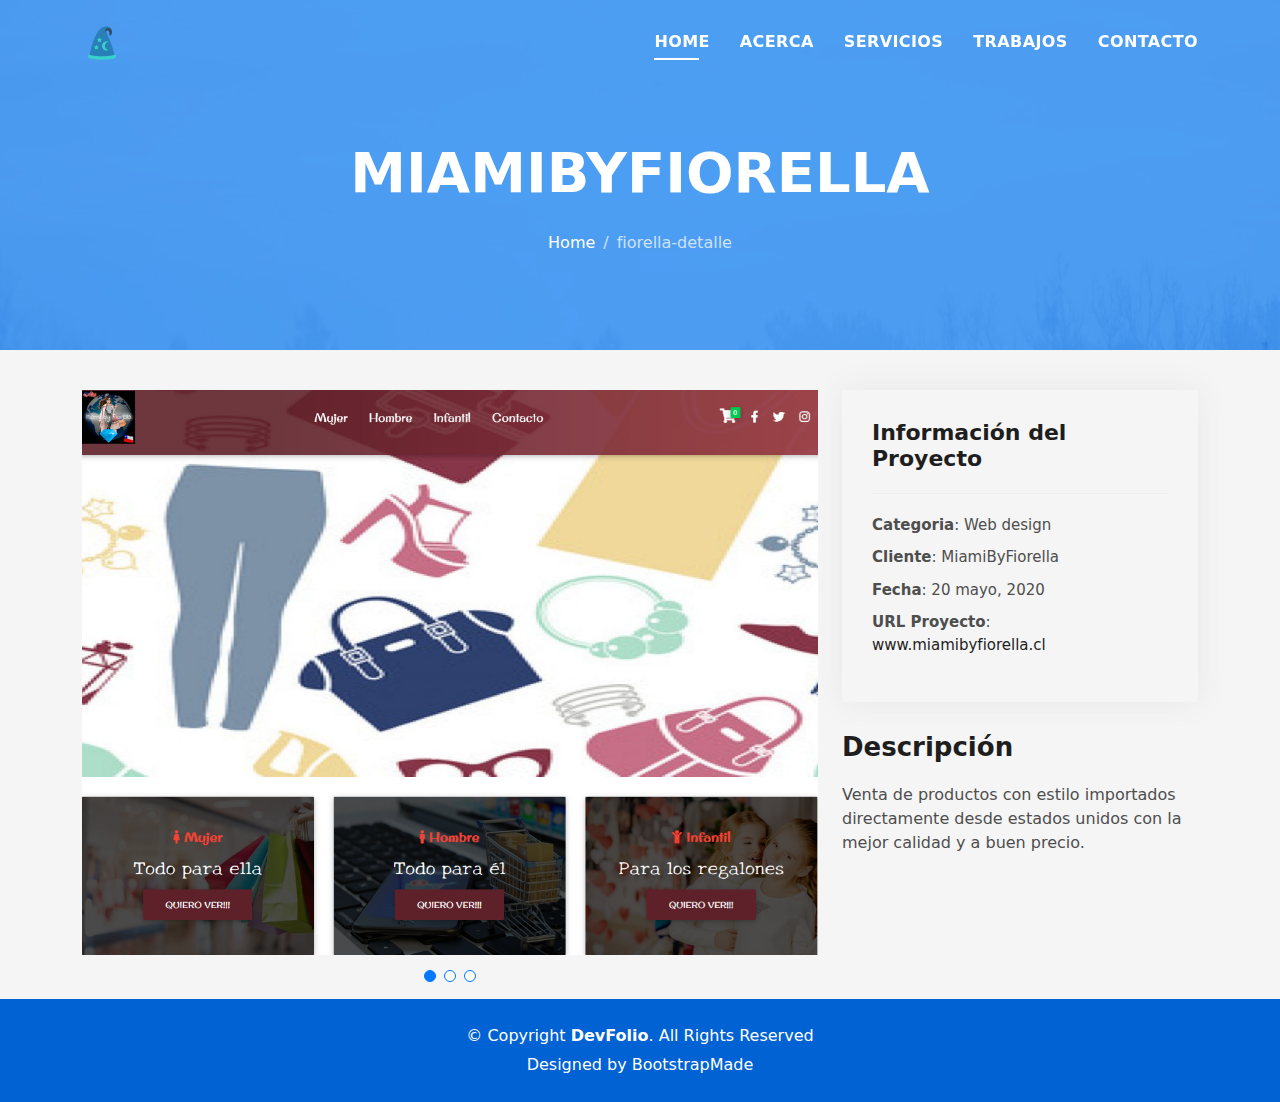
==== fiorella-details.html @ 1ee3c16e "update proyect" ====
<!DOCTYPE html>
<html lang="es">

<head>
    <meta charset="utf-8" />
    <meta content="width=device-width, initial-scale=1.0" name="viewport" />

    <title>Mi Portafolio | MiamiByFiorella Detalles</title>
    <meta content="" name="description" />
    <meta content="" name="keywords" />

    <!-- Favicons -->
    <link href="assets/img/favicon.png" rel="icon" />
    <link href="assets/img/apple-touch-icon.png" rel="apple-touch-icon" />

    <!-- Vendor CSS Files -->
    <link href="assets/vendor/bootstrap/css/bootstrap.min.css" rel="stylesheet" />
    <link href="assets/vendor/bootstrap-icons/bootstrap-icons.css" rel="stylesheet" />
    <link href="assets/vendor/glightbox/css/glightbox.min.css" rel="stylesheet" />
    <link href="assets/vendor/swiper/swiper-bundle.min.css" rel="stylesheet" />

    <!-- Template Main CSS File -->
    <link href="assets/css/style.css" rel="stylesheet" />
</head>

<body>
    <!-- ======= Header ======= -->
    <header id="header" class="fixed-top">
        <div class="container d-flex align-items-center justify-content-between">

            <!--<h1 class="logo"><a href="index.html">DevFolio</a></h1>-->
            <!-- Uncomment below if you prefer to use an image logo -->
            <a href="index.html" class="logo"><img src="assets/img/logo.png" alt="" class="img-fluid"></a>

            <nav id="navbar" class="navbar">
                <ul>
                    <li><a class="nav-link scrollto active" href="index.html#hero">Home</a></li>
                    <li><a class="nav-link scrollto" href="index.html#about">Acerca</a></li>
                    <li><a class="nav-link scrollto" href="index.html#services">Servicios</a></li>
                    <li><a class="nav-link scrollto " href="index.html#work">Trabajos</a></li>
                    <li><a class="nav-link scrollto" href="index.html#contact">Contacto</a></li>
                </ul>
                <i class="bi bi-list mobile-nav-toggle"></i>
            </nav><!-- .navbar -->

        </div>
    </header><!-- End Header -->

    <div class="hero hero-single route bg-image" style="background-image: url(assets/img/overlay-bg.jpg)">
        <div class="overlay-mf"></div>
        <div class="hero-content display-table">
            <div class="table-cell">
                <div class="container">
                    <h2 class="hero-title mb-4">MiamiByFiorella</h2>
                    <ol class="breadcrumb d-flex justify-content-center">
                        <li class="breadcrumb-item">
                            <a href="index.html">Home</a>
                        </li>
                        <li class="breadcrumb-item active">fiorella-detalle</li>
                    </ol>
                </div>
            </div>
        </div>
    </div>

    <main id="main">
        <!-- ======= Portfolio Details Section ======= -->
        <section id="portfolio-details" class="portfolio-details">
            <div class="container">
                <div class="row gy-4">
                    <div class="col-lg-8">
                        <div class="portfolio-details-slider swiper">
                            <div class="swiper-wrapper align-items-center">
                                <div class="swiper-slide">
                                    <img src="assets/img/fiorella1.png" alt="" />
                                </div>

                                <div class="swiper-slide">
                                    <img src="assets/img/fiorella2.png" alt="" />
                                </div>

                                <div class="swiper-slide">
                                    <img src="assets/img/fiorella3.png" alt="" />
                                </div>
                            </div>
                            <div class="swiper-pagination"></div>
                        </div>
                    </div>

                    <div class="col-lg-4">
                        <div class="portfolio-info">
                            <h3>Información del Proyecto</h3>
                            <ul>
                                <li><strong>Categoria</strong>: Web design</li>
                                <li><strong>Cliente</strong>: MiamiByFiorella</li>
                                <li><strong>Fecha</strong>: 20 mayo, 2020</li>
                                <li>
                                    <strong>URL Proyecto</strong>:
                                    <a href="https:pencofreak.cl">www.miamibyfiorella.cl</a>
                                </li>
                            </ul>
                        </div>
                        <div class="portfolio-description">
                            <h2>Descripción</h2>
                            <p>
                                Venta de productos con estilo importados directamente desde estados unidos con la mejor calidad y a buen precio.
                            </p>
                        </div>
                    </div>
                </div>
            </div>
        </section>
        <!-- End Portfolio Details Section -->
    </main>
    <!-- End #main -->

    <!-- ======= Footer ======= -->
    <footer>
        <div class="container">
            <div class="row">
                <div class="col-sm-12">
                    <div class="copyright-box">
                        <p class="copyright">
                            &copy; Copyright <strong>DevFolio</strong>. All Rights Reserved
                        </p>
                        <div class="credits">
                            Designed by
                            <a href="https://bootstrapmade.com/">BootstrapMade</a>
                        </div>
                    </div>
                </div>
            </div>
        </div>
    </footer>
    <!-- End  Footer -->

    <div id="preloader"></div>
    <a href="#" class="back-to-top d-flex align-items-center justify-content-center"><i
            class="bi bi-arrow-up-short"></i></a>

    <!-- Vendor JS Files -->
    <script src="assets/vendor/purecounter/purecounter_vanilla.js"></script>
    <script src="assets/vendor/bootstrap/js/bootstrap.bundle.min.js"></script>
    <script src="assets/vendor/glightbox/js/glightbox.min.js"></script>
    <script src="assets/vendor/swiper/swiper-bundle.min.js"></script>
    <script src="assets/vendor/typed.js/typed.min.js"></script>
    <script src="assets/vendor/php-email-form/validate.js"></script>

    <!-- Template Main JS File -->
    <script src="assets/js/main.js"></script>
</body>

</html>
---- assets/css/style.css ----
/**
* Template Name: DevFolio - v4.8.1
* Template URL: https://bootstrapmade.com/devfolio-bootstrap-portfolio-html-template/
* Author: BootstrapMade.com
* License: https://bootstrapmade.com/license/
*/

/*--------------------------------------------------------------
# General
--------------------------------------------------------------*/
body {
  background-color: #f5f5f5;
  color: #4e4e4e;
}

h1,
h2,
h3,
h4,
h5,
h6 {
  color: #1e1e1e;
}

a {
  color: #1e1e1e;
  text-decoration: none;
  transition: all 0.5s ease-in-out;
}

a:hover {
  color: #0078ff;
  text-decoration: none;
  transition: all 0.5s ease-in-out;
}

.p-r {
  position: relative;
}

.color-a {
  text-decoration: none;
  color: #0078ff;
}

.color-d {
  color: #f5f5f5;
}

.color-text-a {
  text-decoration: none;
  color: #4e4e4e;
}

.box-shadow,
.card-blog,
.work-box,
.service-box,
.paralax-mf {
  box-shadow: 0 13px 8px -10px rgba(0, 0, 0, 0.1);
}

.box-shadow-a,
.button:hover {
  text-decoration: none;
  box-shadow: 0 0 0 4px #cde1f8;
}

.display-5 {
  font-size: 2.5rem;
  font-weight: 300;
  line-height: 1.1;
}

.display-6 {
  font-size: 2rem;
  font-weight: 300;
  line-height: 1.1;
}

.avatar {
  width: 32px;
  height: 32px;
  margin-right: 4px;
  overflow: hidden;
}

.bg-image {
  background-repeat: no-repeat;
  background-attachment: fixed;
  background-size: cover;
  background-position: center center;
}

@media (max-width: 1024px) {
  .bg-image {
    background-attachment: scroll;
  }
}

.overlay-mf {
  background-color: #0078ff;
}

.overlay-mf {
  position: absolute;
  top: 0;
  left: 0px;
  padding: 0;
  height: 100%;
  width: 100%;
  opacity: 0.7;
}

.paralax-mf {
  position: relative;
  padding: 8rem 0;
}

.display-table {
  width: 100%;
  height: 100%;
  display: table;
}

.table-cell {
  display: table-cell;
  vertical-align: middle;
}

/*--/ Sections /--*/
.sect-4 {
  padding: 4rem 0;
}

.sect-pt4 {
  padding-top: 4rem;
}

.sect-mt4 {
  margin-top: 4rem;
}

/*--/ Title s /--*/
.title-s {
  font-weight: 600;
  color: #1e1e1e;
  font-size: 1.1rem;
}

/*--/ Title A /--*/
.title-box {
  margin-bottom: 4rem;
}

.title-a {
  text-decoration: none;
  font-size: 3rem;
  font-weight: bold;
  text-transform: uppercase;
}

.subtitle-a {
  text-decoration: none;
  color: #4e4e4e;
}

.line-mf {
  width: 40px;
  height: 5px;
  background-color: #0078ff;
  margin: 0 auto;
}

/*--/ Title Left /--*/
.title-box-2 {
  margin-bottom: 3rem;
}

.title-left {
  font-size: 2rem;
  position: relative;
}

.title-left:before {
  content: "";
  position: absolute;
  height: 3px;
  background-color: #0078ff;
  width: 100px;
  bottom: -12px;
}

/*------/ Box /------*/
.box-pl2 {
  padding-left: 2rem;
}

.box-shadow-full {
  padding: 3rem 1.25rem;
  position: relative;
  background-color: #fff;
  margin-bottom: 3rem;
  z-index: 2;
  box-shadow: 0 1px 1px 0 rgba(0, 0, 0, 0.06), 0 2px 5px 0 rgba(0, 0, 0, 0.2);
}

@media (min-width: 768px) {
  .box-shadow-full {
    padding: 3rem;
  }
}

/*------/ Socials /------*/
.socials {
  padding: 1.5rem 0;
}

.socials ul li {
  display: inline-block;
}

.socials .ico-circle {
  height: 40px;
  width: 40px;
  font-size: 1.2rem;
  border-radius: 50%;
  line-height: 1.6;
  margin: 0 15px 0 0;
  box-shadow: 0 0 0 3px #0078ff;
  transition: all 500ms ease;
}

.socials .ico-circle:hover {
  background-color: #0078ff;
  color: #fff;
  box-shadow: 0 0 0 3px #cde1f8;
  transition: all 500ms ease;
}

/*------/ Ul resect /------*/
.ul-resect,
.widget-tags ul,
.widget-sidebar .list-sidebar,
.box-comments .list-comments,
.blog-wrapper .post-meta ul,
.list-ico,
.socials ul {
  list-style: none;
  padding-left: 0;
  margin-bottom: 0;
}

.list-ico {
  line-height: 2;
}

.list-ico span {
  color: #0078ff;
  margin-right: 10px;
}

/*------/ Ico Circle /------*/
.ico-circle {
  height: 100px;
  width: 100px;
  font-size: 2rem;
  border-radius: 50%;
  line-height: 1.55;
  margin: 0 auto;
  text-align: center;
  box-shadow: 0 0 0 10px #0078ff;
  display: block;
}

/*------/ Owl Carousel /------*/
.owl-theme .owl-dots {
  text-align: center;
  margin-top: 18px;
}

.owl-theme .owl-dots .owl-dot {
  display: inline-block;
}

.owl-theme .owl-dots .owl-dot span {
  width: 18px;
  height: 7px;
  margin: 5px 5px;
  background: #cde1f8;
  border: 0px solid #cde1f8;
  display: block;
  transition: all 0.6s ease-in-out;
  cursor: pointer;
}

.owl-theme .owl-dots .owl-dot:hover span {
  background-color: #cde1f8;
}

.owl-theme .owl-dots .owl-dot.active span {
  background-color: #1B1B1B;
  width: 25px;
}

/*--/ Scrolltop s /--*/
.scrolltop-mf {
  position: relative;
  display: none;
}

.scrolltop-mf span {
  z-index: 999;
  position: fixed;
  width: 42px;
  height: 42px;
  background-color: #0078ff;
  opacity: 0.7;
  font-size: 1.6rem;
  line-height: 1.5;
  text-align: center;
  color: #fff;
  top: auto;
  left: auto;
  right: 30px;
  bottom: 50px;
  cursor: pointer;
  border-radius: 50%;
}

/*--------------------------------------------------------------
# Back to top button
--------------------------------------------------------------*/
.back-to-top {
  position: fixed;
  visibility: hidden;
  opacity: 0;
  right: 15px;
  bottom: 15px;
  z-index: 996;
  background: #0078ff;
  width: 40px;
  height: 40px;
  border-radius: 50px;
  transition: all 0.4s;
}

.back-to-top i {
  font-size: 28px;
  color: #fff;
  line-height: 0;
}

.back-to-top:hover {
  background: #298eff;
  color: #fff;
}

.back-to-top.active {
  visibility: visible;
  opacity: 1;
}

/*------/ Prelaoder /------*/
#preloader {
  position: fixed;
  top: 0;
  left: 0;
  right: 0;
  bottom: 0;
  z-index: 9999;
  overflow: hidden;
  background: #fff;
}

#preloader:before {
  content: "";
  position: fixed;
  top: calc(50% - 30px);
  left: calc(50% - 30px);
  border: 6px solid #f2f2f2;
  border-top: 6px solid #0078ff;
  border-radius: 50%;
  width: 60px;
  height: 60px;
  -webkit-animation: animate-preloader 1s linear infinite;
  animation: animate-preloader 1s linear infinite;
}

@-webkit-keyframes animate-preloader {
  0% {
    transform: rotate(0deg);
  }

  100% {
    transform: rotate(360deg);
  }
}

@keyframes animate-preloader {
  0% {
    transform: rotate(0deg);
  }

  100% {
    transform: rotate(360deg);
  }
}

/*------/ Button /------*/
.button {
  display: inline-block;
  padding: 0.3rem 0.6rem;
  text-align: center;
  vertical-align: middle;
  -webkit-user-select: none;
  -moz-user-select: none;
  user-select: none;
  font-size: 1rem;
  border-radius: 0.3rem;
  border: 1px solid transparent;
  transition: all 500ms ease;
  cursor: pointer;
}

.button:focus {
  outline: 0;
}

.button:hover {
  background-color: #0062d3;
  color: #fff;
  transition: all 500ms ease;
}

.button-a {
  text-decoration: none;
  background-color: #0078ff;
  color: #fff;
  border-color: #cde1f8;
}

.button-big {
  padding: 0.9rem 2.3rem;
  font-size: 1.2rem;
}

.button-rouded {
  border-radius: 5rem;
}

.btn-lg {
  padding: 0.5rem 1rem;
  font-size: 1.25rem;
  line-height: 1.5;
  border-radius: 0.3rem;
}

/*--------------------------------------------------------------
# Header
--------------------------------------------------------------*/
#header {
  transition: all 0.5s;
  z-index: 997;
  padding: 20px 0;
}

#header .logo {
  font-size: 28px;
  margin: 0;
  padding: 0;
  font-weight: 600;
  letter-spacing: 1px;
}

#header .logo a {
  color: #fff;
}

#header .logo img {
  max-height: 40px;
}

#header.header-scrolled {
  background: rgba(0, 0, 0, 0.9);
  padding: 12px 0;
}

/*--------------------------------------------------------------
# Navigation Menu
--------------------------------------------------------------*/
/**
* Desktop Navigation 
*/
.navbar {
  padding: 0;
}

.navbar ul {
  margin: 0;
  padding: 0;
  display: flex;
  list-style: none;
  align-items: center;
}

.navbar li {
  position: relative;
}

.navbar>ul>li {
  white-space: nowrap;
  padding: 10px 0 10px 30px;
}

.navbar a,
.navbar a:focus {
  display: flex;
  align-items: center;
  justify-content: space-between;
  color: #fff;
  font-size: 16px;
  font-weight: 600;
  padding: 0;
  white-space: nowrap;
  transition: 0.3s;
  letter-spacing: 0.4px;
  position: relative;
  text-transform: uppercase;
}

.navbar a i,
.navbar a:focus i {
  font-size: 12px;
  line-height: 0;
  margin-left: 5px;
}

.navbar>ul>li>a:before {
  content: "";
  position: absolute;
  width: 100%;
  height: 2px;
  bottom: -6px;
  left: 0;
  width: 0;
  background-color: #fff;
  visibility: hidden;
  transition: all 0.3s ease-in-out 0s;
}

.navbar a:hover:before,
.navbar li:hover>a:before,
.navbar .active:before {
  visibility: visible;
  width: 80%;
}

.navbar a:hover,
.navbar .active,
.navbar .active:focus,
.navbar li:hover>a {
  color: #fff;
}

.navbar .dropdown ul {
  display: block;
  position: absolute;
  left: 30px;
  top: calc(100% + 30px);
  margin: 0;
  padding: 10px 0;
  z-index: 99;
  opacity: 0;
  visibility: hidden;
  background: #fff;
  box-shadow: 0px 0px 30px rgba(127, 137, 161, 0.25);
  transition: 0.3s;
}

.navbar .dropdown ul li {
  min-width: 200px;
}

.navbar .dropdown ul a {
  padding: 10px 20px;
  font-size: 14px;
  text-transform: none;
  color: #4e4e4e;
}

.navbar .dropdown ul a i {
  font-size: 12px;
}

.navbar .dropdown ul a:hover,
.navbar .dropdown ul .active:hover,
.navbar .dropdown ul li:hover>a {
  color: #0078ff;
}

.navbar .dropdown:hover>ul {
  opacity: 1;
  top: 100%;
  visibility: visible;
}

.navbar .dropdown .dropdown ul {
  top: 0;
  left: calc(100% - 30px);
  visibility: hidden;
}

.navbar .dropdown .dropdown:hover>ul {
  opacity: 1;
  top: 0;
  left: 100%;
  visibility: visible;
}

@media (max-width: 1366px) {
  .navbar .dropdown .dropdown ul {
    left: -90%;
  }

  .navbar .dropdown .dropdown:hover>ul {
    left: -100%;
  }
}

/**
* Mobile Navigation 
*/
.mobile-nav-toggle {
  color: #fff;
  font-size: 28px;
  cursor: pointer;
  display: none;
  line-height: 0;
  transition: 0.5s;
}

@media (max-width: 991px) {
  .mobile-nav-toggle {
    display: block;
  }

  .navbar ul {
    display: none;
  }
}

.navbar-mobile {
  position: fixed;
  overflow: hidden;
  top: 0;
  right: 0;
  left: 0;
  bottom: 0;
  background: rgba(78, 78, 78, 0.9);
  transition: 0.3s;
  z-index: 999;
}

.navbar-mobile .mobile-nav-toggle {
  position: absolute;
  top: 15px;
  right: 15px;
}

.navbar-mobile ul {
  display: block;
  position: absolute;
  top: 55px;
  right: 15px;
  bottom: 15px;
  left: 15px;
  padding: 10px 0;
  background-color: #fff;
  overflow-y: auto;
  transition: 0.3s;
}

.navbar-mobile>ul>li {
  padding: 0;
}

.navbar-mobile a:hover:before,
.navbar-mobile li:hover>a:before,
.navbar-mobile .active:before {
  visibility: hidden;
}

.navbar-mobile a,
.navbar-mobile a:focus {
  padding: 10px 20px;
  font-size: 15px;
  color: #4e4e4e;
}

.navbar-mobile a:hover,
.navbar-mobile .active,
.navbar-mobile li:hover>a {
  color: #0078ff;
}

.navbar-mobile .getstarted,
.navbar-mobile .getstarted:focus {
  margin: 15px;
}

.navbar-mobile .dropdown ul {
  position: static;
  display: none;
  margin: 10px 20px;
  padding: 10px 0;
  z-index: 99;
  opacity: 1;
  visibility: visible;
  background: #fff;
  box-shadow: 0px 0px 30px rgba(127, 137, 161, 0.25);
}

.navbar-mobile .dropdown ul li {
  min-width: 200px;
}

.navbar-mobile .dropdown ul a {
  padding: 10px 20px;
}

.navbar-mobile .dropdown ul a i {
  font-size: 12px;
}

.navbar-mobile .dropdown ul a:hover,
.navbar-mobile .dropdown ul .active:hover,
.navbar-mobile .dropdown ul li:hover>a {
  color: #0078ff;
}

.navbar-mobile .dropdown>.dropdown-active {
  display: block;
}

/*--------------------------------------------------------------
# Hero Section
--------------------------------------------------------------*/
.hero {
  height: 100vh;
  position: relative;
  color: #fff;
}

.hero .hero-content {
  text-align: center;
  position: absolute;
}

.hero .overlay-itro {
  background-color: rgba(0, 0, 0, 0.6);
  position: absolute;
  top: 0;
  left: 0px;
  padding: 0;
  height: 100%;
  width: 100%;
  opacity: 0.9;
}

.hero .hero-title {
  color: #fff;
  font-weight: 600;
  font-size: 3rem;
}

@media (min-width: 768px) {
  .hero .hero-title {
    font-size: 4.5rem;
  }
}

.hero .hero-subtitle {
  font-size: 1.5rem;
  font-weight: 600;
}

@media (min-width: 768px) {
  .hero .hero-subtitle {
    font-size: 2.5rem;
  }
}

.hero .text-slider-items {
  display: none;
}

.hero-single {
  height: 350px;
}

.hero-single .hero-content {
  margin-top: 30px;
}

.hero-single .hero-title {
  text-transform: uppercase;
  font-size: 3rem;
}

@media (min-width: 768px) {
  .hero-single .hero-title {
    font-size: 3.5rem;
  }
}

.hero-single .breadcrumb {
  background-color: transparent;
  color: #0078ff;
}

.hero-single .breadcrumb .breadcrumb-item:before {
  color: #cde1f8;
}

.hero-single .breadcrumb .breadcrumb-item.active {
  color: #cde1f8;
}

.hero-single .breadcrumb a {
  color: #fff;
}

/*--------------------------------------------------------------
# About
--------------------------------------------------------------*/
.about-mf .box-shadow-full {
  padding-top: 4rem;
  padding-bottom: 4rem;
}

.about-mf .about-img {
  margin-bottom: 2rem;
}

.about-mf .about-img img {
  margin-left: 10px;
}

@media (min-width: 767px) {
  .about-mf .box-pl2 {
    margin-top: 3rem;
    padding-left: 0rem;
  }
}

.skill-mf span {
  color: #4e4e4e;
}

.skill-mf .progress {
  background-color: #cde1f8;
  margin: 0.5rem 0 1.2rem 0;
  border-radius: 0;
  height: 0.7rem;
}

.skill-mf .progress .progress-bar {
  height: 0.7rem;
  background-color: #0078ff;
}

/*--------------------------------------------------------------
# Services
--------------------------------------------------------------*/
.service-box {
  background-color: #fff;
  padding: 2.5rem 1.3rem;
  border-radius: 1rem;
  margin-bottom: 3rem;
  text-align: center;
}

.service-box:hover .ico-circle {
  transition: all 500ms ease;
  color: #fff;
  background-color: #0078ff;
  box-shadow: 0 0 0 10px #cde1f8;
}

.service-box .service-ico {
  margin-bottom: 1rem;
  color: #1e1e1e;
}

.service-box .ico-circle {
  transition: all 500ms ease;
  display: inline-flex;
  align-items: center;
  justify-content: center;
}

.service-box .ico-circle i {
  line-height: 0;
  font-size: 40px;
}

.service-box .s-title {
  font-size: 1.4rem;
  text-transform: uppercase;
  text-align: center;
  padding: 0.4rem 0;
}

.service-box .s-description {
  color: #4e4e4e;
}

/*--------------------------------------------------------------
# Counter
--------------------------------------------------------------*/
.counter-box {
  color: #fff;
  text-align: center;
}

@media (min-width: 577px) {
  .counter-box {
    margin-bottom: 1.8rem;
  }
}

.counter-ico {
  margin-bottom: 1rem;
}

.counter-ico .ico-circle {
  height: 60px;
  width: 60px;
  line-height: 1.5;
  box-shadow: 0 0 0 10px #cde1f8;
}

.counter-num .counter {
  font-size: 2rem;
  margin-bottom: 0;
}

/*--------------------------------------------------------------
# Portfolio
--------------------------------------------------------------*/
.work-box {
  margin-bottom: 3rem;
  -webkit-backface-visibility: hidden;
  backface-visibility: hidden;
  background-color: #fff;
}

.work-box:hover img {
  transform: scale(1.3);
}

.work-img {
  display: block;
  overflow: hidden;
}

.work-img img {
  transition: all 1s;
}

.work-content {
  padding: 2rem 3% 1rem 4%;
}

.work-content .w-more {
  color: #4e4e4e;
  font-size: 0.8rem;
}

.work-content .w-more .w-ctegory {
  color: #0078ff;
}

.work-content .w-like {
  font-size: 2.5rem;
  color: #0078ff;
  float: right;
}

.work-content .w-like a {
  color: #0078ff;
}

.work-content .w-like .num-like {
  font-size: 0.7rem;
}

.w-title {
  font-size: 1.2rem;
}

/*--------------------------------------------------------------
# Portfolio Details
--------------------------------------------------------------*/
.portfolio-details {
  padding-top: 40px;
}

.portfolio-details .portfolio-details-slider img {
  width: 100%;
}

.portfolio-details .portfolio-details-slider .swiper-pagination {
  margin-top: 20px;
  position: relative;
}

.portfolio-details .portfolio-details-slider .swiper-pagination .swiper-pagination-bullet {
  width: 12px;
  height: 12px;
  background-color: #fff;
  opacity: 1;
  border: 1px solid #0078ff;
}

.portfolio-details .portfolio-details-slider .swiper-pagination .swiper-pagination-bullet-active {
  background-color: #0078ff;
}

.portfolio-details .portfolio-info {
  padding: 30px;
  box-shadow: 0px 0 30px rgba(78, 78, 78, 0.08);
}

.portfolio-details .portfolio-info h3 {
  font-size: 22px;
  font-weight: 700;
  margin-bottom: 20px;
  padding-bottom: 20px;
  border-bottom: 1px solid #eee;
}

.portfolio-details .portfolio-info ul {
  list-style: none;
  padding: 0;
  font-size: 15px;
}

.portfolio-details .portfolio-info ul li+li {
  margin-top: 10px;
}

.portfolio-details .portfolio-description {
  padding-top: 30px;
}

.portfolio-details .portfolio-description h2 {
  font-size: 26px;
  font-weight: 700;
  margin-bottom: 20px;
}

.portfolio-details .portfolio-description p {
  padding: 0;
}

/*--------------------------------------------------------------
# Testimonials
--------------------------------------------------------------*/
.testimonial-box {
  color: #fff;
  text-align: center;
}

.testimonial-box .author-test {
  margin-top: 1rem;
}

.testimonial-box .author-test img {
  margin: 0 auto;
}

.testimonial-box .author {
  color: #fff;
  text-transform: uppercase;
  font-weight: 600;
  margin: 1rem 0;
  display: block;
  font-size: 1.4rem;
}

.testimonial-box .comit {
  font-size: 2rem;
  color: #0078ff;
  background-color: #fff;
  width: 52px;
  height: 52px;
  display: block;
  margin: 0 auto;
  border-radius: 50%;
  line-height: 1.6;
}

@media (min-width: 768px) {
  .testimonial-box .description {
    padding: 0 5rem;
  }
}

@media (min-width: 992px) {
  .testimonial-box .description {
    padding: 0 8rem;
  }
}

@media (min-width: 1200px) {
  .testimonial-box .description {
    padding: 0 13rem;
  }
}

.swiper-pagination {
  margin-top: 20px;
  position: relative;
}

.swiper-pagination .swiper-pagination-bullet {
  width: 12px;
  height: 12px;
  background-color: rgba(255, 255, 255, 0.4);
  opacity: 1;
}

.swiper-pagination .swiper-pagination-bullet-active {
  background-color: #fff;
}

/*--------------------------------------------------------------
# Contact
--------------------------------------------------------------*/
.footer-paralax {
  padding: 4rem 0 0 0;
}

.contact-mf {
  margin-top: 4rem;
}

@media (min-width: 767px) {
  .contact-mf .box-pl2 {
    margin-top: 3rem;
    padding-left: 0rem;
  }
}

.php-email-form .error-message {
  display: none;
  color: #fff;
  background: #ed3c0d;
  text-align: center;
  padding: 15px;
  font-weight: 600;
}

.php-email-form .sent-message {
  display: none;
  color: #fff;
  background: #18d26e;
  text-align: center;
  padding: 15px;
  font-weight: 600;
}

.php-email-form .loading {
  display: none;
  background: #fff;
  text-align: center;
  padding: 15px;
}

.php-email-form .loading:before {
  content: "";
  display: inline-block;
  border-radius: 50%;
  width: 24px;
  height: 24px;
  margin: 0 10px -6px 0;
  border: 3px solid #18d26e;
  border-top-color: #eee;
  -webkit-animation: animate-loading 1s linear infinite;
  animation: animate-loading 1s linear infinite;
}

.php-email-form input,
.php-email-form textarea {
  border-radius: 0;
  box-shadow: none;
  font-size: 14px;
}

.php-email-form input:focus,
.php-email-form textarea:focus {
  border-color: #0078ff;
}

.php-email-form input {
  padding: 10px 15px;
}

.php-email-form textarea {
  padding: 12px 15px;
  margin-bottom: 0;
}

.php-email-form button[type=submit] {
  background: #0078ff;
  border: 0;
  padding: 10px 24px;
  color: #fff;
  transition: 0.4s;
}

.php-email-form button[type=submit]:hover {
  background: #3393ff;
}

@-webkit-keyframes animate-loading {
  0% {
    transform: rotate(0deg);
  }

  100% {
    transform: rotate(360deg);
  }
}

@keyframes animate-loading {
  0% {
    transform: rotate(0deg);
  }

  100% {
    transform: rotate(360deg);
  }
}

/*--------------------------------------------------------------
# Blog
--------------------------------------------------------------*/
@media (min-width: 767px) {
  .card-blog {
    margin-bottom: 3rem;
  }
}

.card-blog .card-body {
  position: relative;
}

.card-blog .card-category-box {
  position: absolute;
  text-align: center;
  top: -16px;
  left: 15px;
  right: 15px;
  line-height: 25px;
  overflow: hidden;
}

.card-blog .card-category {
  display: inline-block;
  color: #fff;
  padding: 0 15px 5px;
  overflow: hidden;
  background-color: #0078ff;
  border-radius: 4px;
}

.card-blog .card-category .category {
  color: #fff;
  display: inline-block;
  text-transform: uppercase;
  font-size: 0.7rem;
  letter-spacing: 0.1px;
  margin-bottom: 0;
}

.card-blog .card-title {
  font-size: 1.3rem;
  margin-top: 0.6rem;
}

.card-blog .card-description {
  color: #4e4e4e;
}

.card-blog .post-author {
  display: inline-block;
}

.card-blog .post-date {
  color: #4e4e4e;
  display: inline-block;
  float: right;
}

/*--------------------------------------------------------------
# Blog Single
--------------------------------------------------------------*/
.post-box,
.form-comments,
.box-comments,
.widget-sidebar {
  padding: 2rem;
  background-color: #fff;
  margin-bottom: 3rem;
}

@media (min-width: 768px) {

  .post-box,
  .form-comments,
  .box-comments,
  .widget-sidebar {
    padding: 3rem;
  }
}

.blog-wrapper .article-title {
  font-size: 1.5rem;
}

@media (min-width: 768px) {
  .blog-wrapper .article-title {
    font-size: 1.9rem;
  }
}

.blog-wrapper .post-meta {
  margin: 1rem 0;
}

.blog-wrapper .post-meta ul {
  border-left: 4px solid #0078ff;
  margin-top: 1rem;
}

.blog-wrapper .post-meta ul li {
  display: inline-block;
  margin-left: 15px;
}

.blog-wrapper .post-meta ul a {
  color: #0078ff;
}

.blog-wrapper .post-meta ul span {
  color: #1e1e1e;
}

.blog-wrapper .blockquote {
  border-left: 4px solid #0078ff;
  padding: 18px;
  font-style: italic;
}

/*------/ Comments /------*/
.box-comments .list-comments li {
  padding-bottom: 40px;
}

.box-comments .list-comments .comment-avatar {
  display: table-cell;
  vertical-align: top;
}

.box-comments .list-comments .comment-avatar img {
  width: 80px;
  height: 80px;
}

.box-comments .list-comments .comment-author {
  font-size: 1.3rem;
}

@media (min-width: 768px) {
  .box-comments .list-comments .comment-author {
    font-size: 1.5rem;
  }
}

.box-comments .list-comments .comment-details {
  display: table-cell;
  vertical-align: top;
  padding-left: 25px;
}

.box-comments .list-comments a {
  color: #0078ff;
}

.box-comments .list-comments span {
  color: #1e1e1e;
  font-style: italic;
}

.box-comments .comment-children {
  margin-left: 40px;
}

/*------/ Sidebar /------*/
.widget-sidebar .sidebar-title {
  font-size: 1.6rem;
  font-weight: 600;
  border-left: 5px solid #0078ff;
  padding-left: 15px;
  text-transform: uppercase;
  margin-bottom: 1.5rem;
}

.widget-sidebar .list-sidebar li {
  position: relative;
  padding: 6px 0 6px 24px;
}

.widget-sidebar .list-sidebar li:before {
  position: absolute;
  content: "";
  width: 10px;
  height: 1px;
  left: 0;
  background-color: #0078ff;
  top: 20px;
}

.sidebar-search input {
  background-color: #fff;
  border-radius: 0;
  transition: all 0.5s ease-in-out;
}

.sidebar-search .btn-search {
  background-color: #0078ff;
  border-color: #0078ff;
  border-radius: 0;
  padding-left: 20px;
  padding-right: 20px;
}

.widget-tags ul li {
  display: inline-block;
  background-color: #0078ff;
  padding: 0.2rem 0.6rem;
  margin-bottom: 0.5rem;
  border-radius: 15px;
}

.widget-tags ul li a {
  color: #fff;
}

/*--------------------------------------------------------------
# Footer
--------------------------------------------------------------*/
footer {
  text-align: center;
  color: #fff;
  padding: 25px 0;
  background: #0062d3;
}

footer .copyright {
  margin-bottom: 0.3rem;
}

footer .credits {
  margin-bottom: 0;
}

footer .credits a {
  color: #fff;
}
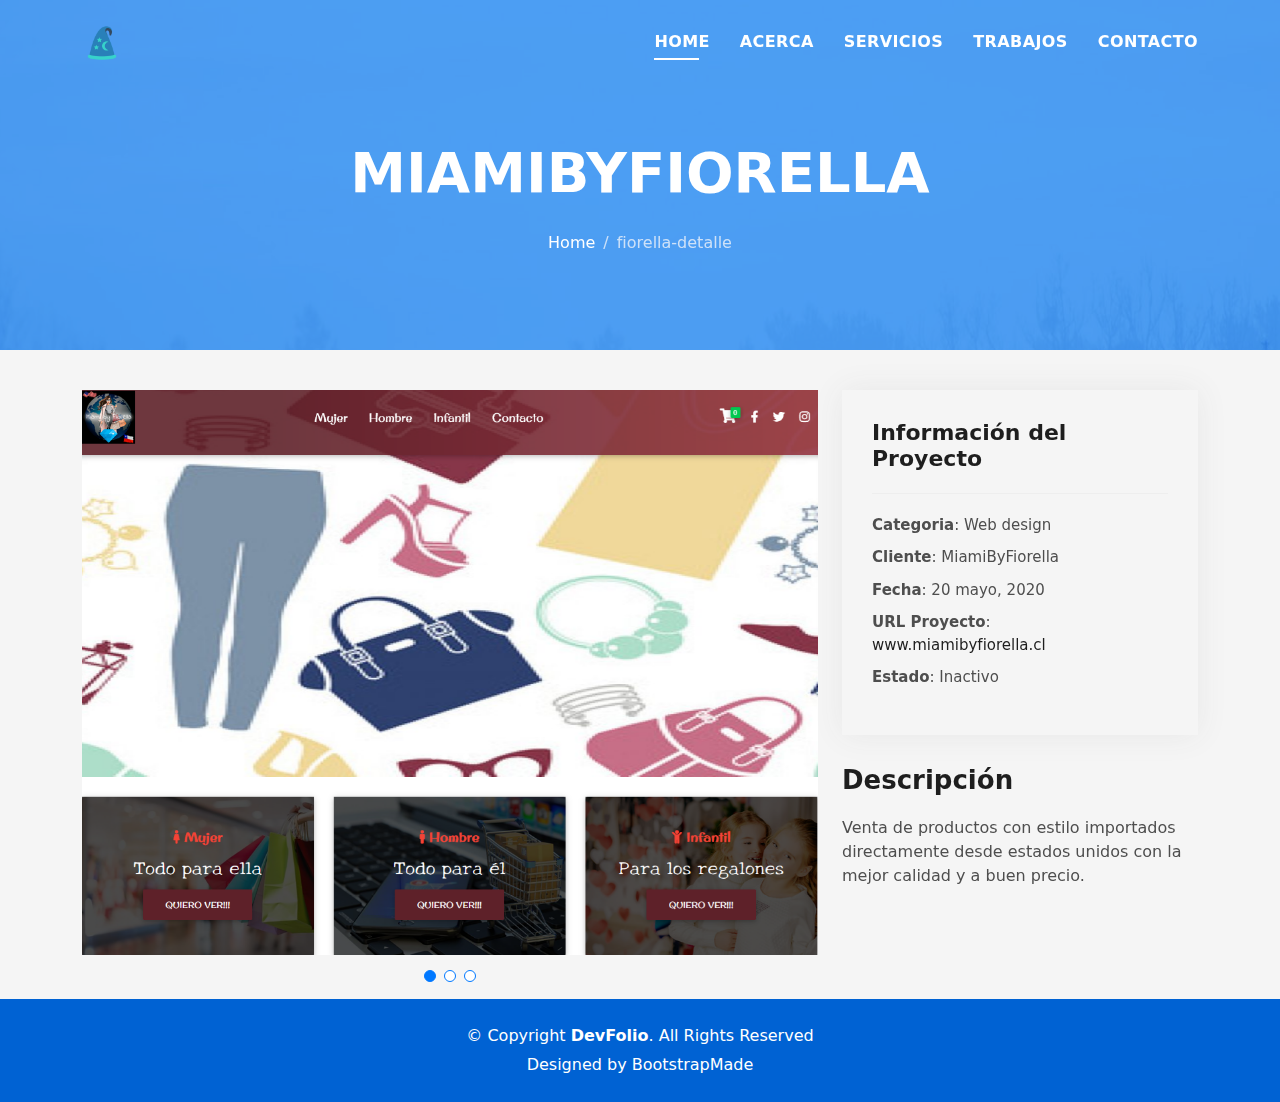
==== commit 5b6c2753: "update site con aos" ====
--- a/fiorella-details.html
+++ b/fiorella-details.html
@@ -18,6 +18,7 @@
     <link href="assets/vendor/bootstrap-icons/bootstrap-icons.css" rel="stylesheet" />
     <link href="assets/vendor/glightbox/css/glightbox.min.css" rel="stylesheet" />
     <link href="assets/vendor/swiper/swiper-bundle.min.css" rel="stylesheet" />
+    <link href="assets/vendor/aos/aos.css" rel="stylesheet">
 
     <!-- Template Main CSS File -->
     <link href="assets/css/style.css" rel="stylesheet" />
@@ -48,7 +49,7 @@
 
     <div class="hero hero-single route bg-image" style="background-image: url(assets/img/overlay-bg.jpg)">
         <div class="overlay-mf"></div>
-        <div class="hero-content display-table">
+        <div class="hero-content display-table" data-aos="zoom-in">
             <div class="table-cell">
                 <div class="container">
                     <h2 class="hero-title mb-4">MiamiByFiorella</h2>
@@ -68,7 +69,7 @@
         <section id="portfolio-details" class="portfolio-details">
             <div class="container">
                 <div class="row gy-4">
-                    <div class="col-lg-8">
+                    <div class="col-lg-8" data-aos="zoom-in-right">
                         <div class="portfolio-details-slider swiper">
                             <div class="swiper-wrapper align-items-center">
                                 <div class="swiper-slide">
@@ -87,7 +88,7 @@
                         </div>
                     </div>
 
-                    <div class="col-lg-4">
+                    <div class="col-lg-4"data-aos="zoom-in-left">
                         <div class="portfolio-info">
                             <h3>Información del Proyecto</h3>
                             <ul>
@@ -98,6 +99,7 @@
                                     <strong>URL Proyecto</strong>:
                                     <a href="https:pencofreak.cl">www.miamibyfiorella.cl</a>
                                 </li>
+                                <li><strong>Estado</strong>: Inactivo</li>
                             </ul>
                         </div>
                         <div class="portfolio-description">
@@ -141,6 +143,7 @@
     <!-- Vendor JS Files -->
     <script src="assets/vendor/purecounter/purecounter_vanilla.js"></script>
     <script src="assets/vendor/bootstrap/js/bootstrap.bundle.min.js"></script>
+    <script src="assets/vendor/aos/aos.js"></script>
     <script src="assets/vendor/glightbox/js/glightbox.min.js"></script>
     <script src="assets/vendor/swiper/swiper-bundle.min.js"></script>
     <script src="assets/vendor/typed.js/typed.min.js"></script>
--- a/assets/css/style.css
+++ b/assets/css/style.css
@@ -5,1479 +5,1491 @@
 * License: https://bootstrapmade.com/license/
 */
 
-/*--------------------------------------------------------------
-# General
---------------------------------------------------------------*/
-body {
-  background-color: #f5f5f5;
-  color: #4e4e4e;
-}
-
-h1,
-h2,
-h3,
-h4,
-h5,
-h6 {
-  color: #1e1e1e;
-}
-
-a {
-  color: #1e1e1e;
-  text-decoration: none;
-  transition: all 0.5s ease-in-out;
-}
-
-a:hover {
-  color: #0078ff;
-  text-decoration: none;
-  transition: all 0.5s ease-in-out;
-}
-
-.p-r {
-  position: relative;
-}
-
-.color-a {
-  text-decoration: none;
-  color: #0078ff;
-}
-
-.color-d {
-  color: #f5f5f5;
-}
-
-.color-text-a {
-  text-decoration: none;
-  color: #4e4e4e;
-}
-
-.box-shadow,
-.card-blog,
-.work-box,
-.service-box,
-.paralax-mf {
-  box-shadow: 0 13px 8px -10px rgba(0, 0, 0, 0.1);
-}
-
-.box-shadow-a,
-.button:hover {
-  text-decoration: none;
-  box-shadow: 0 0 0 4px #cde1f8;
-}
-
-.display-5 {
-  font-size: 2.5rem;
-  font-weight: 300;
-  line-height: 1.1;
-}
-
-.display-6 {
-  font-size: 2rem;
-  font-weight: 300;
-  line-height: 1.1;
-}
-
-.avatar {
-  width: 32px;
-  height: 32px;
-  margin-right: 4px;
-  overflow: hidden;
-}
-
-.bg-image {
-  background-repeat: no-repeat;
-  background-attachment: fixed;
-  background-size: cover;
-  background-position: center center;
-}
-
-@media (max-width: 1024px) {
-  .bg-image {
-    background-attachment: scroll;
-  }
-}
-
-.overlay-mf {
-  background-color: #0078ff;
-}
-
-.overlay-mf {
-  position: absolute;
-  top: 0;
-  left: 0px;
-  padding: 0;
-  height: 100%;
-  width: 100%;
-  opacity: 0.7;
-}
-
-.paralax-mf {
-  position: relative;
-  padding: 8rem 0;
-}
-
-.display-table {
-  width: 100%;
-  height: 100%;
-  display: table;
-}
-
-.table-cell {
-  display: table-cell;
-  vertical-align: middle;
-}
-
-/*--/ Sections /--*/
-.sect-4 {
-  padding: 4rem 0;
-}
-
-.sect-pt4 {
-  padding-top: 4rem;
-}
-
-.sect-mt4 {
-  margin-top: 4rem;
-}
-
-/*--/ Title s /--*/
-.title-s {
-  font-weight: 600;
-  color: #1e1e1e;
-  font-size: 1.1rem;
-}
-
-/*--/ Title A /--*/
-.title-box {
-  margin-bottom: 4rem;
-}
-
-.title-a {
-  text-decoration: none;
-  font-size: 3rem;
-  font-weight: bold;
-  text-transform: uppercase;
-}
-
-.subtitle-a {
-  text-decoration: none;
-  color: #4e4e4e;
-}
-
-.line-mf {
-  width: 40px;
-  height: 5px;
-  background-color: #0078ff;
-  margin: 0 auto;
-}
-
-/*--/ Title Left /--*/
-.title-box-2 {
-  margin-bottom: 3rem;
-}
-
-.title-left {
-  font-size: 2rem;
-  position: relative;
-}
-
-.title-left:before {
-  content: "";
-  position: absolute;
-  height: 3px;
-  background-color: #0078ff;
-  width: 100px;
-  bottom: -12px;
-}
-
-/*------/ Box /------*/
-.box-pl2 {
-  padding-left: 2rem;
-}
-
-.box-shadow-full {
-  padding: 3rem 1.25rem;
-  position: relative;
-  background-color: #fff;
-  margin-bottom: 3rem;
-  z-index: 2;
-  box-shadow: 0 1px 1px 0 rgba(0, 0, 0, 0.06), 0 2px 5px 0 rgba(0, 0, 0, 0.2);
-}
-
-@media (min-width: 768px) {
-  .box-shadow-full {
-    padding: 3rem;
-  }
-}
-
-/*------/ Socials /------*/
-.socials {
-  padding: 1.5rem 0;
-}
-
-.socials ul li {
-  display: inline-block;
-}
-
-.socials .ico-circle {
-  height: 40px;
-  width: 40px;
-  font-size: 1.2rem;
-  border-radius: 50%;
-  line-height: 1.6;
-  margin: 0 15px 0 0;
-  box-shadow: 0 0 0 3px #0078ff;
-  transition: all 500ms ease;
-}
-
-.socials .ico-circle:hover {
-  background-color: #0078ff;
-  color: #fff;
-  box-shadow: 0 0 0 3px #cde1f8;
-  transition: all 500ms ease;
-}
-
-/*------/ Ul resect /------*/
-.ul-resect,
-.widget-tags ul,
-.widget-sidebar .list-sidebar,
-.box-comments .list-comments,
-.blog-wrapper .post-meta ul,
-.list-ico,
-.socials ul {
-  list-style: none;
-  padding-left: 0;
-  margin-bottom: 0;
-}
-
-.list-ico {
-  line-height: 2;
-}
-
-.list-ico span {
-  color: #0078ff;
-  margin-right: 10px;
-}
-
-/*------/ Ico Circle /------*/
-.ico-circle {
-  height: 100px;
-  width: 100px;
-  font-size: 2rem;
-  border-radius: 50%;
-  line-height: 1.55;
-  margin: 0 auto;
-  text-align: center;
-  box-shadow: 0 0 0 10px #0078ff;
-  display: block;
-}
-
-/*------/ Owl Carousel /------*/
-.owl-theme .owl-dots {
-  text-align: center;
-  margin-top: 18px;
-}
-
-.owl-theme .owl-dots .owl-dot {
-  display: inline-block;
-}
-
-.owl-theme .owl-dots .owl-dot span {
-  width: 18px;
-  height: 7px;
-  margin: 5px 5px;
-  background: #cde1f8;
-  border: 0px solid #cde1f8;
-  display: block;
-  transition: all 0.6s ease-in-out;
-  cursor: pointer;
-}
-
-.owl-theme .owl-dots .owl-dot:hover span {
-  background-color: #cde1f8;
-}
-
-.owl-theme .owl-dots .owl-dot.active span {
-  background-color: #1B1B1B;
-  width: 25px;
-}
-
-/*--/ Scrolltop s /--*/
-.scrolltop-mf {
-  position: relative;
-  display: none;
-}
-
-.scrolltop-mf span {
-  z-index: 999;
-  position: fixed;
-  width: 42px;
-  height: 42px;
-  background-color: #0078ff;
-  opacity: 0.7;
-  font-size: 1.6rem;
-  line-height: 1.5;
-  text-align: center;
-  color: #fff;
-  top: auto;
-  left: auto;
-  right: 30px;
-  bottom: 50px;
-  cursor: pointer;
-  border-radius: 50%;
-}
-
-/*--------------------------------------------------------------
-# Back to top button
---------------------------------------------------------------*/
-.back-to-top {
-  position: fixed;
-  visibility: hidden;
-  opacity: 0;
-  right: 15px;
-  bottom: 15px;
-  z-index: 996;
-  background: #0078ff;
-  width: 40px;
-  height: 40px;
-  border-radius: 50px;
-  transition: all 0.4s;
-}
-
-.back-to-top i {
-  font-size: 28px;
-  color: #fff;
-  line-height: 0;
-}
-
-.back-to-top:hover {
-  background: #298eff;
-  color: #fff;
-}
-
-.back-to-top.active {
-  visibility: visible;
-  opacity: 1;
-}
-
-/*------/ Prelaoder /------*/
-#preloader {
-  position: fixed;
-  top: 0;
-  left: 0;
-  right: 0;
-  bottom: 0;
-  z-index: 9999;
-  overflow: hidden;
-  background: #fff;
-}
-
-#preloader:before {
-  content: "";
-  position: fixed;
-  top: calc(50% - 30px);
-  left: calc(50% - 30px);
-  border: 6px solid #f2f2f2;
-  border-top: 6px solid #0078ff;
-  border-radius: 50%;
-  width: 60px;
-  height: 60px;
-  -webkit-animation: animate-preloader 1s linear infinite;
-  animation: animate-preloader 1s linear infinite;
-}
-
-@-webkit-keyframes animate-preloader {
-  0% {
-    transform: rotate(0deg);
-  }
-
-  100% {
-    transform: rotate(360deg);
-  }
-}
-
-@keyframes animate-preloader {
-  0% {
-    transform: rotate(0deg);
-  }
-
-  100% {
-    transform: rotate(360deg);
-  }
-}
-
-/*------/ Button /------*/
-.button {
-  display: inline-block;
-  padding: 0.3rem 0.6rem;
-  text-align: center;
-  vertical-align: middle;
-  -webkit-user-select: none;
-  -moz-user-select: none;
-  user-select: none;
-  font-size: 1rem;
-  border-radius: 0.3rem;
-  border: 1px solid transparent;
-  transition: all 500ms ease;
-  cursor: pointer;
-}
-
-.button:focus {
-  outline: 0;
-}
-
-.button:hover {
-  background-color: #0062d3;
-  color: #fff;
-  transition: all 500ms ease;
-}
-
-.button-a {
-  text-decoration: none;
-  background-color: #0078ff;
-  color: #fff;
-  border-color: #cde1f8;
-}
-
-.button-big {
-  padding: 0.9rem 2.3rem;
-  font-size: 1.2rem;
-}
-
-.button-rouded {
-  border-radius: 5rem;
-}
-
-.btn-lg {
-  padding: 0.5rem 1rem;
-  font-size: 1.25rem;
-  line-height: 1.5;
-  border-radius: 0.3rem;
-}
-
-/*--------------------------------------------------------------
-# Header
---------------------------------------------------------------*/
-#header {
-  transition: all 0.5s;
-  z-index: 997;
-  padding: 20px 0;
-}
-
-#header .logo {
-  font-size: 28px;
-  margin: 0;
-  padding: 0;
-  font-weight: 600;
-  letter-spacing: 1px;
-}
-
-#header .logo a {
-  color: #fff;
-}
-
-#header .logo img {
-  max-height: 40px;
-}
-
-#header.header-scrolled {
-  background: rgba(0, 0, 0, 0.9);
-  padding: 12px 0;
-}
-
-/*--------------------------------------------------------------
-# Navigation Menu
---------------------------------------------------------------*/
-/**
-* Desktop Navigation 
-*/
-.navbar {
-  padding: 0;
-}
-
-.navbar ul {
-  margin: 0;
-  padding: 0;
-  display: flex;
-  list-style: none;
-  align-items: center;
-}
-
-.navbar li {
-  position: relative;
-}
-
-.navbar>ul>li {
-  white-space: nowrap;
-  padding: 10px 0 10px 30px;
-}
-
-.navbar a,
-.navbar a:focus {
-  display: flex;
-  align-items: center;
-  justify-content: space-between;
-  color: #fff;
-  font-size: 16px;
-  font-weight: 600;
-  padding: 0;
-  white-space: nowrap;
-  transition: 0.3s;
-  letter-spacing: 0.4px;
-  position: relative;
-  text-transform: uppercase;
-}
-
-.navbar a i,
-.navbar a:focus i {
-  font-size: 12px;
-  line-height: 0;
-  margin-left: 5px;
-}
-
-.navbar>ul>li>a:before {
-  content: "";
-  position: absolute;
-  width: 100%;
-  height: 2px;
-  bottom: -6px;
-  left: 0;
-  width: 0;
-  background-color: #fff;
-  visibility: hidden;
-  transition: all 0.3s ease-in-out 0s;
-}
-
-.navbar a:hover:before,
-.navbar li:hover>a:before,
-.navbar .active:before {
-  visibility: visible;
-  width: 80%;
-}
-
-.navbar a:hover,
-.navbar .active,
-.navbar .active:focus,
-.navbar li:hover>a {
-  color: #fff;
-}
-
-.navbar .dropdown ul {
-  display: block;
-  position: absolute;
-  left: 30px;
-  top: calc(100% + 30px);
-  margin: 0;
-  padding: 10px 0;
-  z-index: 99;
-  opacity: 0;
-  visibility: hidden;
-  background: #fff;
-  box-shadow: 0px 0px 30px rgba(127, 137, 161, 0.25);
-  transition: 0.3s;
-}
-
-.navbar .dropdown ul li {
-  min-width: 200px;
-}
-
-.navbar .dropdown ul a {
-  padding: 10px 20px;
-  font-size: 14px;
-  text-transform: none;
-  color: #4e4e4e;
-}
-
-.navbar .dropdown ul a i {
-  font-size: 12px;
-}
-
-.navbar .dropdown ul a:hover,
-.navbar .dropdown ul .active:hover,
-.navbar .dropdown ul li:hover>a {
-  color: #0078ff;
-}
-
-.navbar .dropdown:hover>ul {
-  opacity: 1;
-  top: 100%;
-  visibility: visible;
-}
-
-.navbar .dropdown .dropdown ul {
-  top: 0;
-  left: calc(100% - 30px);
-  visibility: hidden;
-}
-
-.navbar .dropdown .dropdown:hover>ul {
-  opacity: 1;
-  top: 0;
-  left: 100%;
-  visibility: visible;
-}
-
-@media (max-width: 1366px) {
-  .navbar .dropdown .dropdown ul {
-    left: -90%;
-  }
-
-  .navbar .dropdown .dropdown:hover>ul {
-    left: -100%;
-  }
-}
-
-/**
-* Mobile Navigation 
-*/
-.mobile-nav-toggle {
-  color: #fff;
-  font-size: 28px;
-  cursor: pointer;
-  display: none;
-  line-height: 0;
-  transition: 0.5s;
-}
-
-@media (max-width: 991px) {
-  .mobile-nav-toggle {
-    display: block;
-  }
-
-  .navbar ul {
-    display: none;
-  }
-}
-
-.navbar-mobile {
-  position: fixed;
-  overflow: hidden;
-  top: 0;
-  right: 0;
-  left: 0;
-  bottom: 0;
-  background: rgba(78, 78, 78, 0.9);
-  transition: 0.3s;
-  z-index: 999;
-}
-
-.navbar-mobile .mobile-nav-toggle {
-  position: absolute;
-  top: 15px;
-  right: 15px;
-}
-
-.navbar-mobile ul {
-  display: block;
-  position: absolute;
-  top: 55px;
-  right: 15px;
-  bottom: 15px;
-  left: 15px;
-  padding: 10px 0;
-  background-color: #fff;
-  overflow-y: auto;
-  transition: 0.3s;
-}
-
-.navbar-mobile>ul>li {
-  padding: 0;
-}
-
-.navbar-mobile a:hover:before,
-.navbar-mobile li:hover>a:before,
-.navbar-mobile .active:before {
-  visibility: hidden;
-}
-
-.navbar-mobile a,
-.navbar-mobile a:focus {
-  padding: 10px 20px;
-  font-size: 15px;
-  color: #4e4e4e;
-}
-
-.navbar-mobile a:hover,
-.navbar-mobile .active,
-.navbar-mobile li:hover>a {
-  color: #0078ff;
-}
-
-.navbar-mobile .getstarted,
-.navbar-mobile .getstarted:focus {
-  margin: 15px;
-}
-
-.navbar-mobile .dropdown ul {
-  position: static;
-  display: none;
-  margin: 10px 20px;
-  padding: 10px 0;
-  z-index: 99;
-  opacity: 1;
-  visibility: visible;
-  background: #fff;
-  box-shadow: 0px 0px 30px rgba(127, 137, 161, 0.25);
-}
-
-.navbar-mobile .dropdown ul li {
-  min-width: 200px;
-}
-
-.navbar-mobile .dropdown ul a {
-  padding: 10px 20px;
-}
-
-.navbar-mobile .dropdown ul a i {
-  font-size: 12px;
-}
-
-.navbar-mobile .dropdown ul a:hover,
-.navbar-mobile .dropdown ul .active:hover,
-.navbar-mobile .dropdown ul li:hover>a {
-  color: #0078ff;
-}
-
-.navbar-mobile .dropdown>.dropdown-active {
-  display: block;
-}
-
-/*--------------------------------------------------------------
-# Hero Section
---------------------------------------------------------------*/
-.hero {
-  height: 100vh;
-  position: relative;
-  color: #fff;
-}
-
-.hero .hero-content {
-  text-align: center;
-  position: absolute;
-}
-
-.hero .overlay-itro {
-  background-color: rgba(0, 0, 0, 0.6);
-  position: absolute;
-  top: 0;
-  left: 0px;
-  padding: 0;
-  height: 100%;
-  width: 100%;
-  opacity: 0.9;
-}
-
-.hero .hero-title {
-  color: #fff;
-  font-weight: 600;
-  font-size: 3rem;
-}
-
-@media (min-width: 768px) {
-  .hero .hero-title {
-    font-size: 4.5rem;
-  }
-}
-
-.hero .hero-subtitle {
-  font-size: 1.5rem;
-  font-weight: 600;
-}
-
-@media (min-width: 768px) {
-  .hero .hero-subtitle {
-    font-size: 2.5rem;
-  }
-}
-
-.hero .text-slider-items {
-  display: none;
-}
-
-.hero-single {
-  height: 350px;
-}
-
-.hero-single .hero-content {
-  margin-top: 30px;
-}
-
-.hero-single .hero-title {
-  text-transform: uppercase;
-  font-size: 3rem;
-}
-
-@media (min-width: 768px) {
-  .hero-single .hero-title {
-    font-size: 3.5rem;
-  }
-}
-
-.hero-single .breadcrumb {
-  background-color: transparent;
-  color: #0078ff;
-}
-
-.hero-single .breadcrumb .breadcrumb-item:before {
-  color: #cde1f8;
-}
-
-.hero-single .breadcrumb .breadcrumb-item.active {
-  color: #cde1f8;
-}
-
-.hero-single .breadcrumb a {
-  color: #fff;
-}
-
-/*--------------------------------------------------------------
-# About
---------------------------------------------------------------*/
-.about-mf .box-shadow-full {
-  padding-top: 4rem;
-  padding-bottom: 4rem;
-}
-
-.about-mf .about-img {
-  margin-bottom: 2rem;
-}
-
-.about-mf .about-img img {
-  margin-left: 10px;
-}
-
-@media (min-width: 767px) {
-  .about-mf .box-pl2 {
-    margin-top: 3rem;
-    padding-left: 0rem;
-  }
-}
-
-.skill-mf span {
-  color: #4e4e4e;
-}
-
-.skill-mf .progress {
-  background-color: #cde1f8;
-  margin: 0.5rem 0 1.2rem 0;
-  border-radius: 0;
-  height: 0.7rem;
-}
-
-.skill-mf .progress .progress-bar {
-  height: 0.7rem;
-  background-color: #0078ff;
-}
-
-/*--------------------------------------------------------------
-# Services
---------------------------------------------------------------*/
-.service-box {
-  background-color: #fff;
-  padding: 2.5rem 1.3rem;
-  border-radius: 1rem;
-  margin-bottom: 3rem;
-  text-align: center;
-}
-
-.service-box:hover .ico-circle {
-  transition: all 500ms ease;
-  color: #fff;
-  background-color: #0078ff;
-  box-shadow: 0 0 0 10px #cde1f8;
-}
-
-.service-box .service-ico {
-  margin-bottom: 1rem;
-  color: #1e1e1e;
-}
-
-.service-box .ico-circle {
-  transition: all 500ms ease;
-  display: inline-flex;
-  align-items: center;
-  justify-content: center;
-}
-
-.service-box .ico-circle i {
-  line-height: 0;
-  font-size: 40px;
-}
-
-.service-box .s-title {
-  font-size: 1.4rem;
-  text-transform: uppercase;
-  text-align: center;
-  padding: 0.4rem 0;
-}
-
-.service-box .s-description {
-  color: #4e4e4e;
-}
-
-/*--------------------------------------------------------------
-# Counter
---------------------------------------------------------------*/
-.counter-box {
-  color: #fff;
-  text-align: center;
-}
-
-@media (min-width: 577px) {
-  .counter-box {
-    margin-bottom: 1.8rem;
-  }
-}
-
-.counter-ico {
-  margin-bottom: 1rem;
-}
-
-.counter-ico .ico-circle {
-  height: 60px;
-  width: 60px;
-  line-height: 1.5;
-  box-shadow: 0 0 0 10px #cde1f8;
-}
-
-.counter-num .counter {
-  font-size: 2rem;
-  margin-bottom: 0;
-}
-
-/*--------------------------------------------------------------
-# Portfolio
---------------------------------------------------------------*/
-.work-box {
-  margin-bottom: 3rem;
-  -webkit-backface-visibility: hidden;
-  backface-visibility: hidden;
-  background-color: #fff;
-}
-
-.work-box:hover img {
-  transform: scale(1.3);
-}
-
-.work-img {
-  display: block;
-  overflow: hidden;
-}
-
-.work-img img {
-  transition: all 1s;
-}
-
-.work-content {
-  padding: 2rem 3% 1rem 4%;
-}
-
-.work-content .w-more {
-  color: #4e4e4e;
-  font-size: 0.8rem;
-}
-
-.work-content .w-more .w-ctegory {
-  color: #0078ff;
-}
-
-.work-content .w-like {
-  font-size: 2.5rem;
-  color: #0078ff;
-  float: right;
-}
-
-.work-content .w-like a {
-  color: #0078ff;
-}
-
-.work-content .w-like .num-like {
-  font-size: 0.7rem;
-}
-
-.w-title {
-  font-size: 1.2rem;
-}
-
-/*--------------------------------------------------------------
-# Portfolio Details
---------------------------------------------------------------*/
-.portfolio-details {
-  padding-top: 40px;
-}
-
-.portfolio-details .portfolio-details-slider img {
-  width: 100%;
-}
-
-.portfolio-details .portfolio-details-slider .swiper-pagination {
-  margin-top: 20px;
-  position: relative;
-}
-
-.portfolio-details .portfolio-details-slider .swiper-pagination .swiper-pagination-bullet {
-  width: 12px;
-  height: 12px;
-  background-color: #fff;
-  opacity: 1;
-  border: 1px solid #0078ff;
-}
-
-.portfolio-details .portfolio-details-slider .swiper-pagination .swiper-pagination-bullet-active {
-  background-color: #0078ff;
-}
-
-.portfolio-details .portfolio-info {
-  padding: 30px;
-  box-shadow: 0px 0 30px rgba(78, 78, 78, 0.08);
-}
-
-.portfolio-details .portfolio-info h3 {
-  font-size: 22px;
-  font-weight: 700;
-  margin-bottom: 20px;
-  padding-bottom: 20px;
-  border-bottom: 1px solid #eee;
-}
-
-.portfolio-details .portfolio-info ul {
-  list-style: none;
-  padding: 0;
-  font-size: 15px;
-}
-
-.portfolio-details .portfolio-info ul li+li {
-  margin-top: 10px;
-}
-
-.portfolio-details .portfolio-description {
-  padding-top: 30px;
-}
-
-.portfolio-details .portfolio-description h2 {
-  font-size: 26px;
-  font-weight: 700;
-  margin-bottom: 20px;
-}
-
-.portfolio-details .portfolio-description p {
-  padding: 0;
-}
-
-/*--------------------------------------------------------------
-# Testimonials
---------------------------------------------------------------*/
-.testimonial-box {
-  color: #fff;
-  text-align: center;
-}
-
-.testimonial-box .author-test {
-  margin-top: 1rem;
-}
-
-.testimonial-box .author-test img {
-  margin: 0 auto;
-}
-
-.testimonial-box .author {
-  color: #fff;
-  text-transform: uppercase;
-  font-weight: 600;
-  margin: 1rem 0;
-  display: block;
-  font-size: 1.4rem;
-}
-
-.testimonial-box .comit {
-  font-size: 2rem;
-  color: #0078ff;
-  background-color: #fff;
-  width: 52px;
-  height: 52px;
-  display: block;
-  margin: 0 auto;
-  border-radius: 50%;
-  line-height: 1.6;
-}
-
-@media (min-width: 768px) {
-  .testimonial-box .description {
-    padding: 0 5rem;
-  }
-}
-
-@media (min-width: 992px) {
-  .testimonial-box .description {
-    padding: 0 8rem;
-  }
-}
-
-@media (min-width: 1200px) {
-  .testimonial-box .description {
-    padding: 0 13rem;
-  }
-}
-
-.swiper-pagination {
-  margin-top: 20px;
-  position: relative;
-}
-
-.swiper-pagination .swiper-pagination-bullet {
-  width: 12px;
-  height: 12px;
-  background-color: rgba(255, 255, 255, 0.4);
-  opacity: 1;
-}
-
-.swiper-pagination .swiper-pagination-bullet-active {
-  background-color: #fff;
-}
-
-/*--------------------------------------------------------------
-# Contact
---------------------------------------------------------------*/
-.footer-paralax {
-  padding: 4rem 0 0 0;
-}
-
-.contact-mf {
-  margin-top: 4rem;
-}
-
-@media (min-width: 767px) {
-  .contact-mf .box-pl2 {
-    margin-top: 3rem;
-    padding-left: 0rem;
-  }
-}
-
-.php-email-form .error-message {
-  display: none;
-  color: #fff;
-  background: #ed3c0d;
-  text-align: center;
-  padding: 15px;
-  font-weight: 600;
-}
-
-.php-email-form .sent-message {
-  display: none;
-  color: #fff;
-  background: #18d26e;
-  text-align: center;
-  padding: 15px;
-  font-weight: 600;
-}
-
-.php-email-form .loading {
-  display: none;
-  background: #fff;
-  text-align: center;
-  padding: 15px;
-}
-
-.php-email-form .loading:before {
-  content: "";
-  display: inline-block;
-  border-radius: 50%;
-  width: 24px;
-  height: 24px;
-  margin: 0 10px -6px 0;
-  border: 3px solid #18d26e;
-  border-top-color: #eee;
-  -webkit-animation: animate-loading 1s linear infinite;
-  animation: animate-loading 1s linear infinite;
-}
-
-.php-email-form input,
-.php-email-form textarea {
-  border-radius: 0;
-  box-shadow: none;
-  font-size: 14px;
-}
-
-.php-email-form input:focus,
-.php-email-form textarea:focus {
-  border-color: #0078ff;
-}
-
-.php-email-form input {
-  padding: 10px 15px;
-}
-
-.php-email-form textarea {
-  padding: 12px 15px;
-  margin-bottom: 0;
-}
-
-.php-email-form button[type=submit] {
-  background: #0078ff;
-  border: 0;
-  padding: 10px 24px;
-  color: #fff;
-  transition: 0.4s;
-}
-
-.php-email-form button[type=submit]:hover {
-  background: #3393ff;
-}
-
-@-webkit-keyframes animate-loading {
-  0% {
-    transform: rotate(0deg);
-  }
-
-  100% {
-    transform: rotate(360deg);
-  }
-}
-
-@keyframes animate-loading {
-  0% {
-    transform: rotate(0deg);
-  }
-
-  100% {
-    transform: rotate(360deg);
-  }
-}
-
-/*--------------------------------------------------------------
-# Blog
---------------------------------------------------------------*/
-@media (min-width: 767px) {
-  .card-blog {
-    margin-bottom: 3rem;
-  }
-}
-
-.card-blog .card-body {
-  position: relative;
-}
-
-.card-blog .card-category-box {
-  position: absolute;
-  text-align: center;
-  top: -16px;
-  left: 15px;
-  right: 15px;
-  line-height: 25px;
-  overflow: hidden;
-}
-
-.card-blog .card-category {
-  display: inline-block;
-  color: #fff;
-  padding: 0 15px 5px;
-  overflow: hidden;
-  background-color: #0078ff;
-  border-radius: 4px;
-}
-
-.card-blog .card-category .category {
-  color: #fff;
-  display: inline-block;
-  text-transform: uppercase;
-  font-size: 0.7rem;
-  letter-spacing: 0.1px;
-  margin-bottom: 0;
-}
-
-.card-blog .card-title {
-  font-size: 1.3rem;
-  margin-top: 0.6rem;
-}
-
-.card-blog .card-description {
-  color: #4e4e4e;
-}
-
-.card-blog .post-author {
-  display: inline-block;
-}
-
-.card-blog .post-date {
-  color: #4e4e4e;
-  display: inline-block;
-  float: right;
-}
-
-/*--------------------------------------------------------------
-# Blog Single
---------------------------------------------------------------*/
-.post-box,
-.form-comments,
-.box-comments,
-.widget-sidebar {
-  padding: 2rem;
-  background-color: #fff;
-  margin-bottom: 3rem;
-}
-
-@media (min-width: 768px) {
-
-  .post-box,
-  .form-comments,
-  .box-comments,
-  .widget-sidebar {
-    padding: 3rem;
-  }
-}
-
-.blog-wrapper .article-title {
-  font-size: 1.5rem;
-}
-
-@media (min-width: 768px) {
-  .blog-wrapper .article-title {
-    font-size: 1.9rem;
-  }
-}
-
-.blog-wrapper .post-meta {
-  margin: 1rem 0;
-}
-
-.blog-wrapper .post-meta ul {
-  border-left: 4px solid #0078ff;
-  margin-top: 1rem;
-}
-
-.blog-wrapper .post-meta ul li {
-  display: inline-block;
-  margin-left: 15px;
-}
-
-.blog-wrapper .post-meta ul a {
-  color: #0078ff;
-}
-
-.blog-wrapper .post-meta ul span {
-  color: #1e1e1e;
-}
-
-.blog-wrapper .blockquote {
-  border-left: 4px solid #0078ff;
-  padding: 18px;
-  font-style: italic;
-}
-
-/*------/ Comments /------*/
-.box-comments .list-comments li {
-  padding-bottom: 40px;
-}
-
-.box-comments .list-comments .comment-avatar {
-  display: table-cell;
-  vertical-align: top;
-}
-
-.box-comments .list-comments .comment-avatar img {
-  width: 80px;
-  height: 80px;
-}
-
-.box-comments .list-comments .comment-author {
-  font-size: 1.3rem;
-}
-
-@media (min-width: 768px) {
-  .box-comments .list-comments .comment-author {
-    font-size: 1.5rem;
-  }
-}
-
-.box-comments .list-comments .comment-details {
-  display: table-cell;
-  vertical-align: top;
-  padding-left: 25px;
-}
-
-.box-comments .list-comments a {
-  color: #0078ff;
-}
-
-.box-comments .list-comments span {
-  color: #1e1e1e;
-  font-style: italic;
-}
-
-.box-comments .comment-children {
-  margin-left: 40px;
-}
-
-/*------/ Sidebar /------*/
-.widget-sidebar .sidebar-title {
-  font-size: 1.6rem;
-  font-weight: 600;
-  border-left: 5px solid #0078ff;
-  padding-left: 15px;
-  text-transform: uppercase;
-  margin-bottom: 1.5rem;
-}
-
-.widget-sidebar .list-sidebar li {
-  position: relative;
-  padding: 6px 0 6px 24px;
-}
-
-.widget-sidebar .list-sidebar li:before {
-  position: absolute;
-  content: "";
-  width: 10px;
-  height: 1px;
-  left: 0;
-  background-color: #0078ff;
-  top: 20px;
-}
-
-.sidebar-search input {
-  background-color: #fff;
-  border-radius: 0;
-  transition: all 0.5s ease-in-out;
-}
-
-.sidebar-search .btn-search {
-  background-color: #0078ff;
-  border-color: #0078ff;
-  border-radius: 0;
-  padding-left: 20px;
-  padding-right: 20px;
-}
-
-.widget-tags ul li {
-  display: inline-block;
-  background-color: #0078ff;
-  padding: 0.2rem 0.6rem;
-  margin-bottom: 0.5rem;
-  border-radius: 15px;
-}
-
-.widget-tags ul li a {
-  color: #fff;
-}
-
-/*--------------------------------------------------------------
-# Footer
---------------------------------------------------------------*/
-footer {
-  text-align: center;
-  color: #fff;
-  padding: 25px 0;
-  background: #0062d3;
-}
-
-footer .copyright {
-  margin-bottom: 0.3rem;
-}
-
-footer .credits {
-  margin-bottom: 0;
-}
-
-footer .credits a {
-  color: #fff;
-}+/*--------------------------------------------------------------
+# General
+--------------------------------------------------------------*/
+body {
+  background-color: #f5f5f5;
+  color: #4e4e4e;
+}
+
+h1,
+h2,
+h3,
+h4,
+h5,
+h6 {
+  color: #1e1e1e;
+}
+
+a {
+  color: #1e1e1e;
+  text-decoration: none;
+  transition: all 0.5s ease-in-out;
+}
+
+a:hover {
+  color: #0078ff;
+  text-decoration: none;
+  transition: all 0.5s ease-in-out;
+}
+
+.p-r {
+  position: relative;
+}
+
+.color-a {
+  text-decoration: none;
+  color: #0078ff;
+}
+
+.color-d {
+  color: #f5f5f5;
+}
+
+.color-text-a {
+  text-decoration: none;
+  color: #4e4e4e;
+}
+
+.box-shadow,
+.card-blog,
+.work-box,
+.service-box,
+.paralax-mf {
+  box-shadow: 0 13px 8px -10px rgba(0, 0, 0, 0.1);
+}
+
+.box-shadow-a,
+.button:hover {
+  text-decoration: none;
+  box-shadow: 0 0 0 4px #cde1f8;
+}
+
+.display-5 {
+  font-size: 2.5rem;
+  font-weight: 300;
+  line-height: 1.1;
+}
+
+.display-6 {
+  font-size: 2rem;
+  font-weight: 300;
+  line-height: 1.1;
+}
+
+.avatar {
+  width: 32px;
+  height: 32px;
+  margin-right: 4px;
+  overflow: hidden;
+}
+
+.bg-image {
+  background-repeat: no-repeat;
+  background-attachment: fixed;
+  background-size: cover;
+  background-position: center center;
+}
+
+@media (max-width: 1024px) {
+  .bg-image {
+    background-attachment: scroll;
+  }
+}
+
+.overlay-mf {
+  background-color: #0078ff;
+}
+
+.overlay-mf {
+  position: absolute;
+  top: 0;
+  left: 0px;
+  padding: 0;
+  height: 100%;
+  width: 100%;
+  opacity: 0.7;
+}
+
+.paralax-mf {
+  position: relative;
+  padding: 8rem 0;
+}
+
+.display-table {
+  width: 100%;
+  height: 100%;
+  display: table;
+}
+
+.table-cell {
+  display: table-cell;
+  vertical-align: middle;
+}
+
+/*--/ Sections /--*/
+.sect-4 {
+  padding: 4rem 0;
+}
+
+.sect-pt4 {
+  padding-top: 4rem;
+}
+
+.sect-mt4 {
+  margin-top: 4rem;
+}
+
+/*--/ Title s /--*/
+.title-s {
+  font-weight: 600;
+  color: #1e1e1e;
+  font-size: 1.1rem;
+}
+
+/*--/ Title A /--*/
+.title-box {
+  margin-bottom: 4rem;
+}
+
+.title-a {
+  text-decoration: none;
+  font-size: 3rem;
+  font-weight: bold;
+  text-transform: uppercase;
+}
+
+.subtitle-a {
+  text-decoration: none;
+  color: #4e4e4e;
+}
+
+.line-mf {
+  width: 40px;
+  height: 5px;
+  background-color: #0078ff;
+  margin: 0 auto;
+}
+
+/*--/ Title Left /--*/
+.title-box-2 {
+  margin-bottom: 3rem;
+}
+
+.title-left {
+  font-size: 2rem;
+  position: relative;
+}
+
+.title-left:before {
+  content: "";
+  position: absolute;
+  height: 3px;
+  background-color: #0078ff;
+  width: 100px;
+  bottom: -12px;
+}
+
+/*------/ Box /------*/
+.box-pl2 {
+  padding-left: 2rem;
+}
+
+.box-shadow-full {
+  padding: 3rem 1.25rem;
+  position: relative;
+  background-color: #fff;
+  margin-bottom: 3rem;
+  z-index: 2;
+  box-shadow: 0 1px 1px 0 rgba(0, 0, 0, 0.06), 0 2px 5px 0 rgba(0, 0, 0, 0.2);
+}
+
+@media (min-width: 768px) {
+  .box-shadow-full {
+    padding: 3rem;
+  }
+}
+
+/*------/ Socials /------*/
+.socials {
+  padding: 1.5rem 0;
+}
+
+.socials ul li {
+  display: inline-block;
+}
+
+.socials .ico-circle {
+  height: 40px;
+  width: 40px;
+  font-size: 1.2rem;
+  border-radius: 50%;
+  line-height: 1.6;
+  margin: 0 15px 0 0;
+  box-shadow: 0 0 0 3px #0078ff;
+  transition: all 500ms ease;
+}
+
+.socials .ico-circle:hover {
+  background-color: #0078ff;
+  color: #fff;
+  box-shadow: 0 0 0 3px #cde1f8;
+  transition: all 500ms ease;
+}
+
+/*------/ Ul resect /------*/
+.ul-resect,
+.widget-tags ul,
+.widget-sidebar .list-sidebar,
+.box-comments .list-comments,
+.blog-wrapper .post-meta ul,
+.list-ico,
+.socials ul {
+  list-style: none;
+  padding-left: 0;
+  margin-bottom: 0;
+}
+
+.list-ico {
+  line-height: 2;
+}
+
+.list-ico span {
+  color: #0078ff;
+  margin-right: 10px;
+}
+
+/*------/ Ico Circle /------*/
+.ico-circle {
+  height: 100px;
+  width: 100px;
+  font-size: 2rem;
+  border-radius: 50%;
+  line-height: 1.55;
+  margin: 0 auto;
+  text-align: center;
+  box-shadow: 0 0 0 10px #0078ff;
+  display: block;
+}
+
+/*------/ Owl Carousel /------*/
+.owl-theme .owl-dots {
+  text-align: center;
+  margin-top: 18px;
+}
+
+.owl-theme .owl-dots .owl-dot {
+  display: inline-block;
+}
+
+.owl-theme .owl-dots .owl-dot span {
+  width: 18px;
+  height: 7px;
+  margin: 5px 5px;
+  background: #cde1f8;
+  border: 0px solid #cde1f8;
+  display: block;
+  transition: all 0.6s ease-in-out;
+  cursor: pointer;
+}
+
+.owl-theme .owl-dots .owl-dot:hover span {
+  background-color: #cde1f8;
+}
+
+.owl-theme .owl-dots .owl-dot.active span {
+  background-color: #1B1B1B;
+  width: 25px;
+}
+
+/*--/ Scrolltop s /--*/
+.scrolltop-mf {
+  position: relative;
+  display: none;
+}
+
+.scrolltop-mf span {
+  z-index: 999;
+  position: fixed;
+  width: 42px;
+  height: 42px;
+  background-color: #0078ff;
+  opacity: 0.7;
+  font-size: 1.6rem;
+  line-height: 1.5;
+  text-align: center;
+  color: #fff;
+  top: auto;
+  left: auto;
+  right: 30px;
+  bottom: 50px;
+  cursor: pointer;
+  border-radius: 50%;
+}
+
+/*--------------------------------------------------------------
+# Back to top button
+--------------------------------------------------------------*/
+.back-to-top {
+  position: fixed;
+  visibility: hidden;
+  opacity: 0;
+  right: 15px;
+  bottom: 15px;
+  z-index: 996;
+  background: #0078ff;
+  width: 40px;
+  height: 40px;
+  border-radius: 50px;
+  transition: all 0.4s;
+}
+
+.back-to-top i {
+  font-size: 28px;
+  color: #fff;
+  line-height: 0;
+}
+
+.back-to-top:hover {
+  background: #298eff;
+  color: #fff;
+}
+
+.back-to-top.active {
+  visibility: visible;
+  opacity: 1;
+}
+
+/*------/ Prelaoder /------*/
+#preloader {
+  position: fixed;
+  top: 0;
+  left: 0;
+  right: 0;
+  bottom: 0;
+  z-index: 9999;
+  overflow: hidden;
+  background: #fff;
+}
+
+#preloader:before {
+  content: "";
+  position: fixed;
+  top: calc(50% - 30px);
+  left: calc(50% - 30px);
+  border: 6px solid #f2f2f2;
+  border-top: 6px solid #0078ff;
+  border-radius: 50%;
+  width: 60px;
+  height: 60px;
+  -webkit-animation: animate-preloader 1s linear infinite;
+  animation: animate-preloader 1s linear infinite;
+}
+
+@-webkit-keyframes animate-preloader {
+  0% {
+    transform: rotate(0deg);
+  }
+
+  100% {
+    transform: rotate(360deg);
+  }
+}
+
+@keyframes animate-preloader {
+  0% {
+    transform: rotate(0deg);
+  }
+
+  100% {
+    transform: rotate(360deg);
+  }
+}
+
+/*------/ Button /------*/
+.button {
+  display: inline-block;
+  padding: 0.3rem 0.6rem;
+  text-align: center;
+  vertical-align: middle;
+  -webkit-user-select: none;
+  -moz-user-select: none;
+  user-select: none;
+  font-size: 1rem;
+  border-radius: 0.3rem;
+  border: 1px solid transparent;
+  transition: all 500ms ease;
+  cursor: pointer;
+}
+
+.button:focus {
+  outline: 0;
+}
+
+.button:hover {
+  background-color: #0062d3;
+  color: #fff;
+  transition: all 500ms ease;
+}
+
+.button-a {
+  text-decoration: none;
+  background-color: #0078ff;
+  color: #fff;
+  border-color: #cde1f8;
+}
+
+.button-big {
+  padding: 0.9rem 2.3rem;
+  font-size: 1.2rem;
+}
+
+.button-rouded {
+  border-radius: 5rem;
+}
+
+.btn-lg {
+  padding: 0.5rem 1rem;
+  font-size: 1.25rem;
+  line-height: 1.5;
+  border-radius: 0.3rem;
+}
+
+/*--------------------------------------------------------------
+# Header
+--------------------------------------------------------------*/
+#header {
+  transition: all 0.5s;
+  z-index: 997;
+  padding: 20px 0;
+}
+
+#header .logo {
+  font-size: 28px;
+  margin: 0;
+  padding: 0;
+  font-weight: 600;
+  letter-spacing: 1px;
+}
+
+#header .logo a {
+  color: #fff;
+}
+
+#header .logo img {
+  max-height: 40px;
+}
+
+#header.header-scrolled {
+  background: rgba(0, 0, 0, 0.9);
+  padding: 12px 0;
+}
+
+/*--------------------------------------------------------------
+# Navigation Menu
+--------------------------------------------------------------*/
+/**
+* Desktop Navigation 
+*/
+.bi-caret-right-fill{
+  color: #0078ff;
+}
+.nav-skills{
+  list-style: none;
+}
+.navbar {
+  padding: 0;
+}
+
+.navbar ul {
+  margin: 0;
+  padding: 0;
+  display: flex;
+  list-style: none;
+  align-items: center;
+}
+
+.navbar li {
+  position: relative;
+}
+
+.navbar>ul>li {
+  white-space: nowrap;
+  padding: 10px 0 10px 30px;
+}
+
+.navbar a,
+.navbar a:focus {
+  display: flex;
+  align-items: center;
+  justify-content: space-between;
+  color: #fff;
+  font-size: 16px;
+  font-weight: 600;
+  padding: 0;
+  white-space: nowrap;
+  transition: 0.3s;
+  letter-spacing: 0.4px;
+  position: relative;
+  text-transform: uppercase;
+}
+
+.navbar a i,
+.navbar a:focus i {
+  font-size: 12px;
+  line-height: 0;
+  margin-left: 5px;
+}
+
+.navbar>ul>li>a:before {
+  content: "";
+  position: absolute;
+  width: 100%;
+  height: 2px;
+  bottom: -6px;
+  left: 0;
+  width: 0;
+  background-color: #fff;
+  visibility: hidden;
+  transition: all 0.3s ease-in-out 0s;
+}
+
+.navbar a:hover:before,
+.navbar li:hover>a:before,
+.navbar .active:before {
+  visibility: visible;
+  width: 80%;
+}
+
+.navbar a:hover,
+.navbar .active,
+.navbar .active:focus,
+.navbar li:hover>a {
+  color: #fff;
+}
+
+.navbar .dropdown ul {
+  display: block;
+  position: absolute;
+  left: 30px;
+  top: calc(100% + 30px);
+  margin: 0;
+  padding: 10px 0;
+  z-index: 99;
+  opacity: 0;
+  visibility: hidden;
+  background: #fff;
+  box-shadow: 0px 0px 30px rgba(127, 137, 161, 0.25);
+  transition: 0.3s;
+}
+
+.navbar .dropdown ul li {
+  min-width: 200px;
+}
+
+.navbar .dropdown ul a {
+  padding: 10px 20px;
+  font-size: 14px;
+  text-transform: none;
+  color: #4e4e4e;
+}
+
+.navbar .dropdown ul a i {
+  font-size: 12px;
+}
+
+.navbar .dropdown ul a:hover,
+.navbar .dropdown ul .active:hover,
+.navbar .dropdown ul li:hover>a {
+  color: #0078ff;
+}
+
+.navbar .dropdown:hover>ul {
+  opacity: 1;
+  top: 100%;
+  visibility: visible;
+}
+
+.navbar .dropdown .dropdown ul {
+  top: 0;
+  left: calc(100% - 30px);
+  visibility: hidden;
+}
+
+.navbar .dropdown .dropdown:hover>ul {
+  opacity: 1;
+  top: 0;
+  left: 100%;
+  visibility: visible;
+}
+
+@media (max-width: 1366px) {
+  .navbar .dropdown .dropdown ul {
+    left: -90%;
+  }
+
+  .navbar .dropdown .dropdown:hover>ul {
+    left: -100%;
+  }
+}
+
+/**
+* Mobile Navigation 
+*/
+.mobile-nav-toggle {
+  color: #fff;
+  font-size: 28px;
+  cursor: pointer;
+  display: none;
+  line-height: 0;
+  transition: 0.5s;
+}
+
+@media (max-width: 991px) {
+  .mobile-nav-toggle {
+    display: block;
+  }
+
+  .navbar ul {
+    display: none;
+  }
+}
+
+.navbar-mobile {
+  position: fixed;
+  overflow: hidden;
+  top: 0;
+  right: 0;
+  left: 0;
+  bottom: 0;
+  background: rgba(78, 78, 78, 0.9);
+  transition: 0.3s;
+  z-index: 999;
+}
+
+.navbar-mobile .mobile-nav-toggle {
+  position: absolute;
+  top: 15px;
+  right: 15px;
+}
+
+.navbar-mobile ul {
+  display: block;
+  position: absolute;
+  top: 55px;
+  right: 15px;
+  bottom: 15px;
+  left: 15px;
+  padding: 10px 0;
+  background-color: #fff;
+  overflow-y: auto;
+  transition: 0.3s;
+}
+
+.navbar-mobile>ul>li {
+  padding: 0;
+}
+
+.navbar-mobile a:hover:before,
+.navbar-mobile li:hover>a:before,
+.navbar-mobile .active:before {
+  visibility: hidden;
+}
+
+.navbar-mobile a,
+.navbar-mobile a:focus {
+  padding: 10px 20px;
+  font-size: 15px;
+  color: #4e4e4e;
+}
+
+.navbar-mobile a:hover,
+.navbar-mobile .active,
+.navbar-mobile li:hover>a {
+  color: #0078ff;
+}
+
+.navbar-mobile .getstarted,
+.navbar-mobile .getstarted:focus {
+  margin: 15px;
+}
+
+.navbar-mobile .dropdown ul {
+  position: static;
+  display: none;
+  margin: 10px 20px;
+  padding: 10px 0;
+  z-index: 99;
+  opacity: 1;
+  visibility: visible;
+  background: #fff;
+  box-shadow: 0px 0px 30px rgba(127, 137, 161, 0.25);
+}
+
+.navbar-mobile .dropdown ul li {
+  min-width: 200px;
+}
+
+.navbar-mobile .dropdown ul a {
+  padding: 10px 20px;
+}
+
+.navbar-mobile .dropdown ul a i {
+  font-size: 12px;
+}
+
+.navbar-mobile .dropdown ul a:hover,
+.navbar-mobile .dropdown ul .active:hover,
+.navbar-mobile .dropdown ul li:hover>a {
+  color: #0078ff;
+}
+
+.navbar-mobile .dropdown>.dropdown-active {
+  display: block;
+}
+
+/*--------------------------------------------------------------
+# Hero Section
+--------------------------------------------------------------*/
+.hero {
+  height: 100vh;
+  position: relative;
+  color: #fff;
+}
+
+.hero .hero-content {
+  text-align: center;
+  position: absolute;
+}
+
+.hero .overlay-itro {
+  background-color: rgba(0, 0, 0, 0.6);
+  position: absolute;
+  top: 0;
+  left: 0px;
+  padding: 0;
+  height: 100%;
+  width: 100%;
+  opacity: 0.9;
+}
+
+.hero .hero-title {
+  color: #fff;
+  font-weight: 600;
+  font-size: 3rem;
+}
+
+@media (min-width: 768px) {
+  .hero .hero-title {
+    font-size: 4.5rem;
+  }
+}
+
+.hero .hero-subtitle {
+  font-size: 1.5rem;
+  font-weight: 600;
+}
+
+@media (min-width: 768px) {
+  .hero .hero-subtitle {
+    font-size: 2.5rem;
+  }
+}
+
+.hero .text-slider-items {
+  display: none;
+}
+
+.hero-single {
+  height: 350px;
+}
+
+.hero-single .hero-content {
+  margin-top: 30px;
+}
+
+.hero-single .hero-title {
+  text-transform: uppercase;
+  font-size: 3rem;
+}
+
+@media (min-width: 768px) {
+  .hero-single .hero-title {
+    font-size: 3.5rem;
+  }
+}
+
+.hero-single .breadcrumb {
+  background-color: transparent;
+  color: #0078ff;
+}
+
+.hero-single .breadcrumb .breadcrumb-item:before {
+  color: #cde1f8;
+}
+
+.hero-single .breadcrumb .breadcrumb-item.active {
+  color: #cde1f8;
+}
+
+.hero-single .breadcrumb a {
+  color: #fff;
+}
+
+/*--------------------------------------------------------------
+# About
+--------------------------------------------------------------*/
+.about-mf .box-shadow-full {
+  padding-top: 4rem;
+  padding-bottom: 4rem;
+}
+
+.about-mf .about-img {
+  margin-bottom: 2rem;
+}
+
+.about-mf .about-img img {
+  margin-left: 10px;
+}
+
+@media (min-width: 767px) {
+  .about-mf .box-pl2 {
+    margin-top: 3rem;
+    padding-left: 0rem;
+  }
+}
+
+.skill-mf span {
+  color: #4e4e4e;
+}
+
+.skill-mf .progress {
+  background-color: #cde1f8;
+  margin: 0.5rem 0 1.2rem 0;
+  border-radius: 0;
+  height: 0.7rem;
+}
+
+.skill-mf .progress .progress-bar {
+  height: 0.7rem;
+  background-color: #0078ff;
+}
+
+/*--------------------------------------------------------------
+# Services
+--------------------------------------------------------------*/
+.service-box {
+  background-color: #fff;
+  padding: 2.5rem 1.3rem;
+  border-radius: 1rem;
+  margin-bottom: 3rem;
+  text-align: center;
+}
+
+.service-box:hover .ico-circle {
+  transition: all 500ms ease;
+  color: #fff;
+  background-color: #0078ff;
+  box-shadow: 0 0 0 10px #cde1f8;
+}
+
+.service-box .service-ico {
+  margin-bottom: 1rem;
+  color: #1e1e1e;
+}
+
+.service-box .ico-circle {
+  transition: all 500ms ease;
+  display: inline-flex;
+  align-items: center;
+  justify-content: center;
+}
+
+.service-box .ico-circle i {
+  line-height: 0;
+  font-size: 40px;
+}
+
+.service-box .s-title {
+  font-size: 1.4rem;
+  text-transform: uppercase;
+  text-align: center;
+  padding: 0.4rem 0;
+}
+
+.service-box .s-description {
+  color: #4e4e4e;
+}
+
+/*--------------------------------------------------------------
+# Counter
+--------------------------------------------------------------*/
+.counter-box {
+  color: #fff;
+  text-align: center;
+}
+
+@media (min-width: 577px) {
+  .counter-box {
+    margin-bottom: 1.8rem;
+  }
+}
+
+.counter-ico {
+  margin-bottom: 1rem;
+}
+
+.counter-ico .ico-circle {
+  height: 60px;
+  width: 60px;
+  line-height: 1.5;
+  box-shadow: 0 0 0 10px #cde1f8;
+}
+
+.counter-num .counter {
+  font-size: 2rem;
+  margin-bottom: 0;
+}
+
+/*--------------------------------------------------------------
+# Portfolio
+--------------------------------------------------------------*/
+.work-box {
+  margin-bottom: 3rem;
+  -webkit-backface-visibility: hidden;
+  backface-visibility: hidden;
+  background-color: #fff;
+}
+
+.work-box:hover img {
+  transform: scale(1.3);
+}
+
+.work-img {
+  display: block;
+  overflow: hidden;
+  max-height:230px;
+  min-height:230px;
+  display: flex;
+  align-items: center;
+  justify-content:center;
+}
+
+.work-img img {
+  transition: all 1s;
+  height:100%;
+}
+
+.work-content {
+  padding: 2rem 3% 1rem 4%;
+}
+
+.work-content .w-more {
+  color: #4e4e4e;
+  font-size: 0.8rem;
+}
+
+.work-content .w-more .w-ctegory {
+  color: #0078ff;
+}
+
+.work-content .w-like {
+  font-size: 2.5rem;
+  color: #0078ff;
+  float: right;
+}
+
+.work-content .w-like a {
+  color: #0078ff;
+}
+
+.work-content .w-like .num-like {
+  font-size: 0.7rem;
+}
+
+.w-title {
+  font-size: 1.2rem;
+}
+
+/*--------------------------------------------------------------
+# Portfolio Details
+--------------------------------------------------------------*/
+.portfolio-details {
+  padding-top: 40px;
+}
+
+.portfolio-details .portfolio-details-slider img {
+  width: 100%;
+}
+
+.portfolio-details .portfolio-details-slider .swiper-pagination {
+  margin-top: 20px;
+  position: relative;
+}
+
+.portfolio-details .portfolio-details-slider .swiper-pagination .swiper-pagination-bullet {
+  width: 12px;
+  height: 12px;
+  background-color: #fff;
+  opacity: 1;
+  border: 1px solid #0078ff;
+}
+
+.portfolio-details .portfolio-details-slider .swiper-pagination .swiper-pagination-bullet-active {
+  background-color: #0078ff;
+}
+
+.portfolio-details .portfolio-info {
+  padding: 30px;
+  box-shadow: 0px 0 30px rgba(78, 78, 78, 0.08);
+}
+
+.portfolio-details .portfolio-info h3 {
+  font-size: 22px;
+  font-weight: 700;
+  margin-bottom: 20px;
+  padding-bottom: 20px;
+  border-bottom: 1px solid #eee;
+}
+
+.portfolio-details .portfolio-info ul {
+  list-style: none;
+  padding: 0;
+  font-size: 15px;
+}
+
+.portfolio-details .portfolio-info ul li+li {
+  margin-top: 10px;
+}
+
+.portfolio-details .portfolio-description {
+  padding-top: 30px;
+}
+
+.portfolio-details .portfolio-description h2 {
+  font-size: 26px;
+  font-weight: 700;
+  margin-bottom: 20px;
+}
+
+.portfolio-details .portfolio-description p {
+  padding: 0;
+}
+
+/*--------------------------------------------------------------
+# Testimonials
+--------------------------------------------------------------*/
+.testimonial-box {
+  color: #fff;
+  text-align: center;
+}
+
+.testimonial-box .author-test {
+  margin-top: 1rem;
+}
+
+.testimonial-box .author-test img {
+  margin: 0 auto;
+}
+
+.testimonial-box .author {
+  color: #fff;
+  text-transform: uppercase;
+  font-weight: 600;
+  margin: 1rem 0;
+  display: block;
+  font-size: 1.4rem;
+}
+
+.testimonial-box .comit {
+  font-size: 2rem;
+  color: #0078ff;
+  background-color: #fff;
+  width: 52px;
+  height: 52px;
+  display: block;
+  margin: 0 auto;
+  border-radius: 50%;
+  line-height: 1.6;
+}
+
+@media (min-width: 768px) {
+  .testimonial-box .description {
+    padding: 0 5rem;
+  }
+}
+
+@media (min-width: 992px) {
+  .testimonial-box .description {
+    padding: 0 8rem;
+  }
+}
+
+@media (min-width: 1200px) {
+  .testimonial-box .description {
+    padding: 0 13rem;
+  }
+}
+
+.swiper-pagination {
+  margin-top: 20px;
+  position: relative;
+}
+
+.swiper-pagination .swiper-pagination-bullet {
+  width: 12px;
+  height: 12px;
+  background-color: rgba(255, 255, 255, 0.4);
+  opacity: 1;
+}
+
+.swiper-pagination .swiper-pagination-bullet-active {
+  background-color: #fff;
+}
+
+/*--------------------------------------------------------------
+# Contact
+--------------------------------------------------------------*/
+.footer-paralax {
+  padding: 4rem 0 0 0;
+}
+
+.contact-mf {
+  margin-top: 4rem;
+}
+
+@media (min-width: 767px) {
+  .contact-mf .box-pl2 {
+    margin-top: 3rem;
+    padding-left: 0rem;
+  }
+}
+
+.php-email-form .error-message {
+  display: none;
+  color: #fff;
+  background: #ed3c0d;
+  text-align: center;
+  padding: 15px;
+  font-weight: 600;
+}
+
+.php-email-form .sent-message {
+  display: none;
+  color: #fff;
+  background: #18d26e;
+  text-align: center;
+  padding: 15px;
+  font-weight: 600;
+}
+
+.php-email-form .loading {
+  display: none;
+  background: #fff;
+  text-align: center;
+  padding: 15px;
+}
+
+.php-email-form .loading:before {
+  content: "";
+  display: inline-block;
+  border-radius: 50%;
+  width: 24px;
+  height: 24px;
+  margin: 0 10px -6px 0;
+  border: 3px solid #18d26e;
+  border-top-color: #eee;
+  -webkit-animation: animate-loading 1s linear infinite;
+  animation: animate-loading 1s linear infinite;
+}
+
+.php-email-form input,
+.php-email-form textarea {
+  border-radius: 0;
+  box-shadow: none;
+  font-size: 14px;
+}
+
+.php-email-form input:focus,
+.php-email-form textarea:focus {
+  border-color: #0078ff;
+}
+
+.php-email-form input {
+  padding: 10px 15px;
+}
+
+.php-email-form textarea {
+  padding: 12px 15px;
+  margin-bottom: 0;
+}
+
+.php-email-form button[type=submit] {
+  background: #0078ff;
+  border: 0;
+  padding: 10px 24px;
+  color: #fff;
+  transition: 0.4s;
+}
+
+.php-email-form button[type=submit]:hover {
+  background: #3393ff;
+}
+
+@-webkit-keyframes animate-loading {
+  0% {
+    transform: rotate(0deg);
+  }
+
+  100% {
+    transform: rotate(360deg);
+  }
+}
+
+@keyframes animate-loading {
+  0% {
+    transform: rotate(0deg);
+  }
+
+  100% {
+    transform: rotate(360deg);
+  }
+}
+
+/*--------------------------------------------------------------
+# Blog
+--------------------------------------------------------------*/
+@media (min-width: 767px) {
+  .card-blog {
+    margin-bottom: 3rem;
+  }
+}
+
+.card-blog .card-body {
+  position: relative;
+}
+
+.card-blog .card-category-box {
+  position: absolute;
+  text-align: center;
+  top: -16px;
+  left: 15px;
+  right: 15px;
+  line-height: 25px;
+  overflow: hidden;
+}
+
+.card-blog .card-category {
+  display: inline-block;
+  color: #fff;
+  padding: 0 15px 5px;
+  overflow: hidden;
+  background-color: #0078ff;
+  border-radius: 4px;
+}
+
+.card-blog .card-category .category {
+  color: #fff;
+  display: inline-block;
+  text-transform: uppercase;
+  font-size: 0.7rem;
+  letter-spacing: 0.1px;
+  margin-bottom: 0;
+}
+
+.card-blog .card-title {
+  font-size: 1.3rem;
+  margin-top: 0.6rem;
+}
+
+.card-blog .card-description {
+  color: #4e4e4e;
+}
+
+.card-blog .post-author {
+  display: inline-block;
+}
+
+.card-blog .post-date {
+  color: #4e4e4e;
+  display: inline-block;
+  float: right;
+}
+
+/*--------------------------------------------------------------
+# Blog Single
+--------------------------------------------------------------*/
+.post-box,
+.form-comments,
+.box-comments,
+.widget-sidebar {
+  padding: 2rem;
+  background-color: #fff;
+  margin-bottom: 3rem;
+}
+
+@media (min-width: 768px) {
+
+  .post-box,
+  .form-comments,
+  .box-comments,
+  .widget-sidebar {
+    padding: 3rem;
+  }
+}
+
+.blog-wrapper .article-title {
+  font-size: 1.5rem;
+}
+
+@media (min-width: 768px) {
+  .blog-wrapper .article-title {
+    font-size: 1.9rem;
+  }
+}
+
+.blog-wrapper .post-meta {
+  margin: 1rem 0;
+}
+
+.blog-wrapper .post-meta ul {
+  border-left: 4px solid #0078ff;
+  margin-top: 1rem;
+}
+
+.blog-wrapper .post-meta ul li {
+  display: inline-block;
+  margin-left: 15px;
+}
+
+.blog-wrapper .post-meta ul a {
+  color: #0078ff;
+}
+
+.blog-wrapper .post-meta ul span {
+  color: #1e1e1e;
+}
+
+.blog-wrapper .blockquote {
+  border-left: 4px solid #0078ff;
+  padding: 18px;
+  font-style: italic;
+}
+
+/*------/ Comments /------*/
+.box-comments .list-comments li {
+  padding-bottom: 40px;
+}
+
+.box-comments .list-comments .comment-avatar {
+  display: table-cell;
+  vertical-align: top;
+}
+
+.box-comments .list-comments .comment-avatar img {
+  width: 80px;
+  height: 80px;
+}
+
+.box-comments .list-comments .comment-author {
+  font-size: 1.3rem;
+}
+
+@media (min-width: 768px) {
+  .box-comments .list-comments .comment-author {
+    font-size: 1.5rem;
+  }
+}
+
+.box-comments .list-comments .comment-details {
+  display: table-cell;
+  vertical-align: top;
+  padding-left: 25px;
+}
+
+.box-comments .list-comments a {
+  color: #0078ff;
+}
+
+.box-comments .list-comments span {
+  color: #1e1e1e;
+  font-style: italic;
+}
+
+.box-comments .comment-children {
+  margin-left: 40px;
+}
+
+/*------/ Sidebar /------*/
+.widget-sidebar .sidebar-title {
+  font-size: 1.6rem;
+  font-weight: 600;
+  border-left: 5px solid #0078ff;
+  padding-left: 15px;
+  text-transform: uppercase;
+  margin-bottom: 1.5rem;
+}
+
+.widget-sidebar .list-sidebar li {
+  position: relative;
+  padding: 6px 0 6px 24px;
+}
+
+.widget-sidebar .list-sidebar li:before {
+  position: absolute;
+  content: "";
+  width: 10px;
+  height: 1px;
+  left: 0;
+  background-color: #0078ff;
+  top: 20px;
+}
+
+.sidebar-search input {
+  background-color: #fff;
+  border-radius: 0;
+  transition: all 0.5s ease-in-out;
+}
+
+.sidebar-search .btn-search {
+  background-color: #0078ff;
+  border-color: #0078ff;
+  border-radius: 0;
+  padding-left: 20px;
+  padding-right: 20px;
+}
+
+.widget-tags ul li {
+  display: inline-block;
+  background-color: #0078ff;
+  padding: 0.2rem 0.6rem;
+  margin-bottom: 0.5rem;
+  border-radius: 15px;
+}
+
+.widget-tags ul li a {
+  color: #fff;
+}
+
+/*--------------------------------------------------------------
+# Footer
+--------------------------------------------------------------*/
+footer {
+  text-align: center;
+  color: #fff;
+  padding: 25px 0;
+  background: #0062d3;
+}
+
+footer .copyright {
+  margin-bottom: 0.3rem;
+}
+
+footer .credits {
+  margin-bottom: 0;
+}
+
+footer .credits a {
+  color: #fff;
+}
